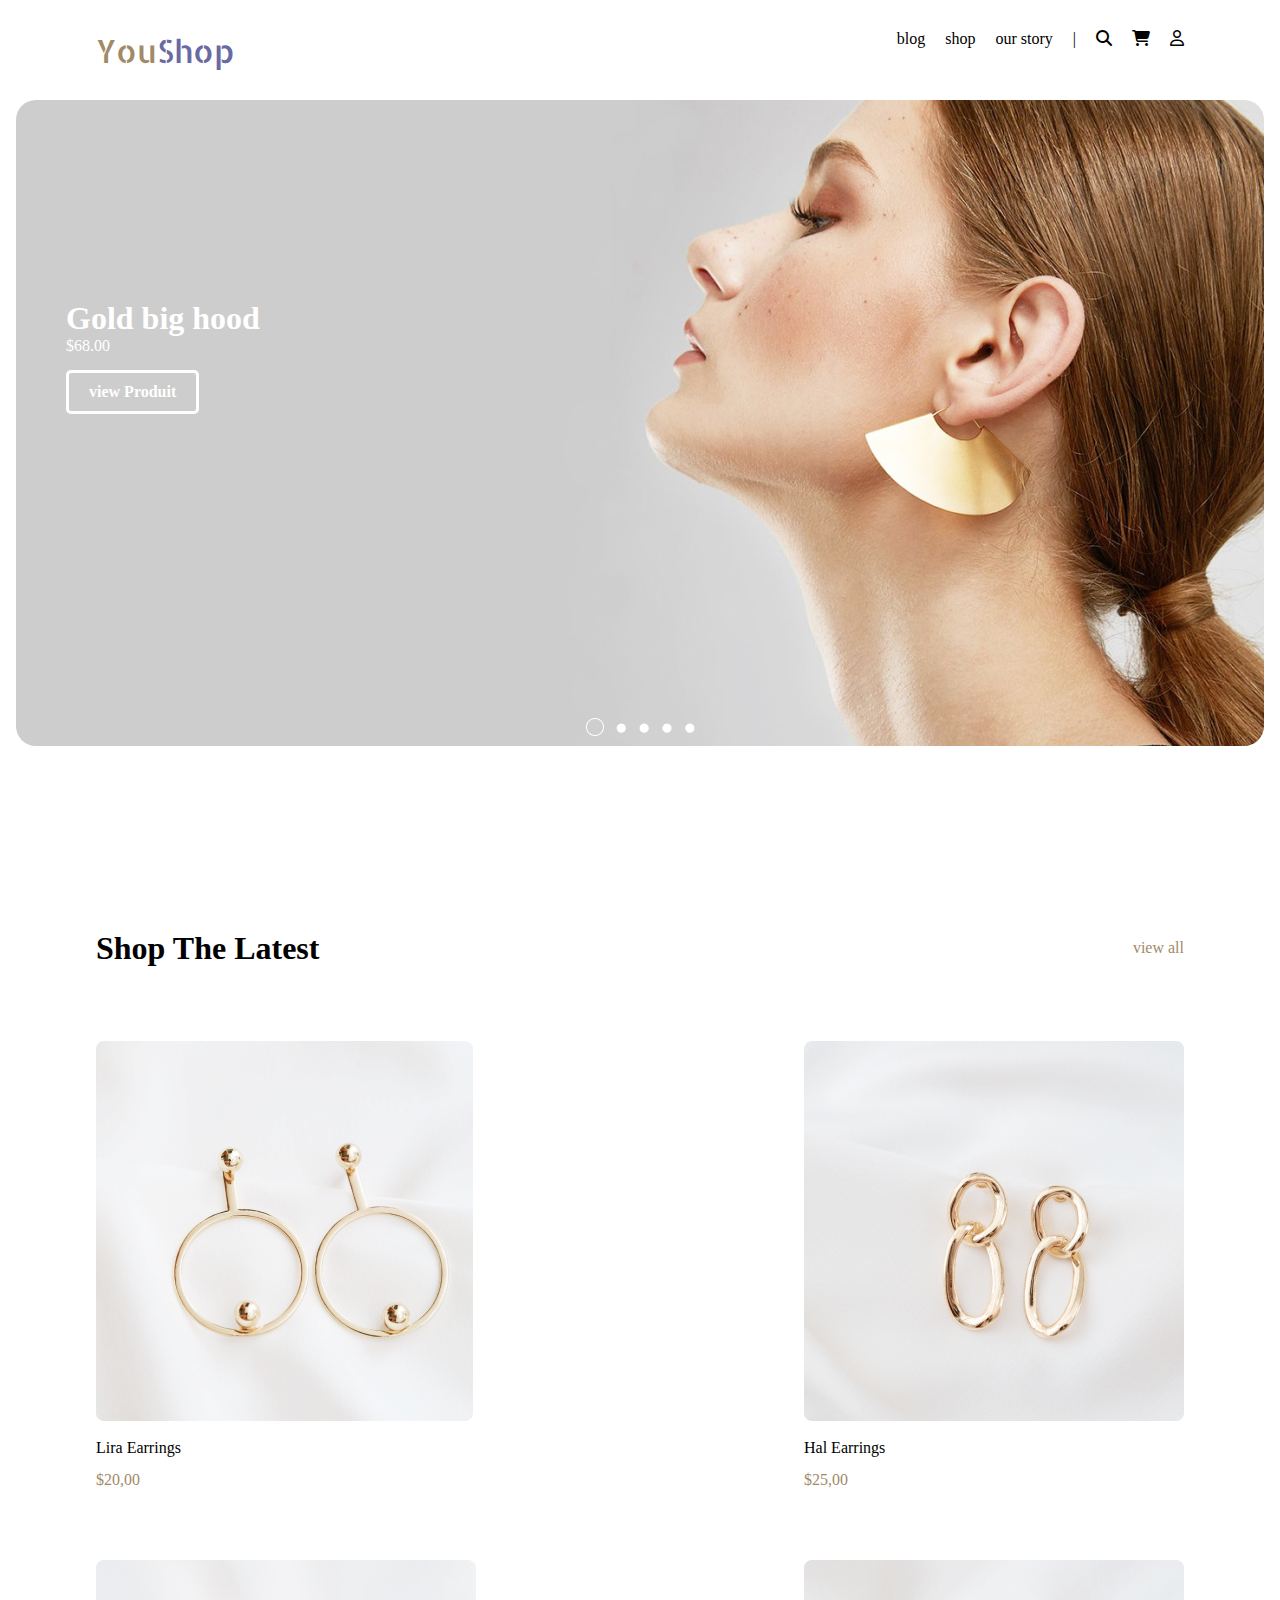
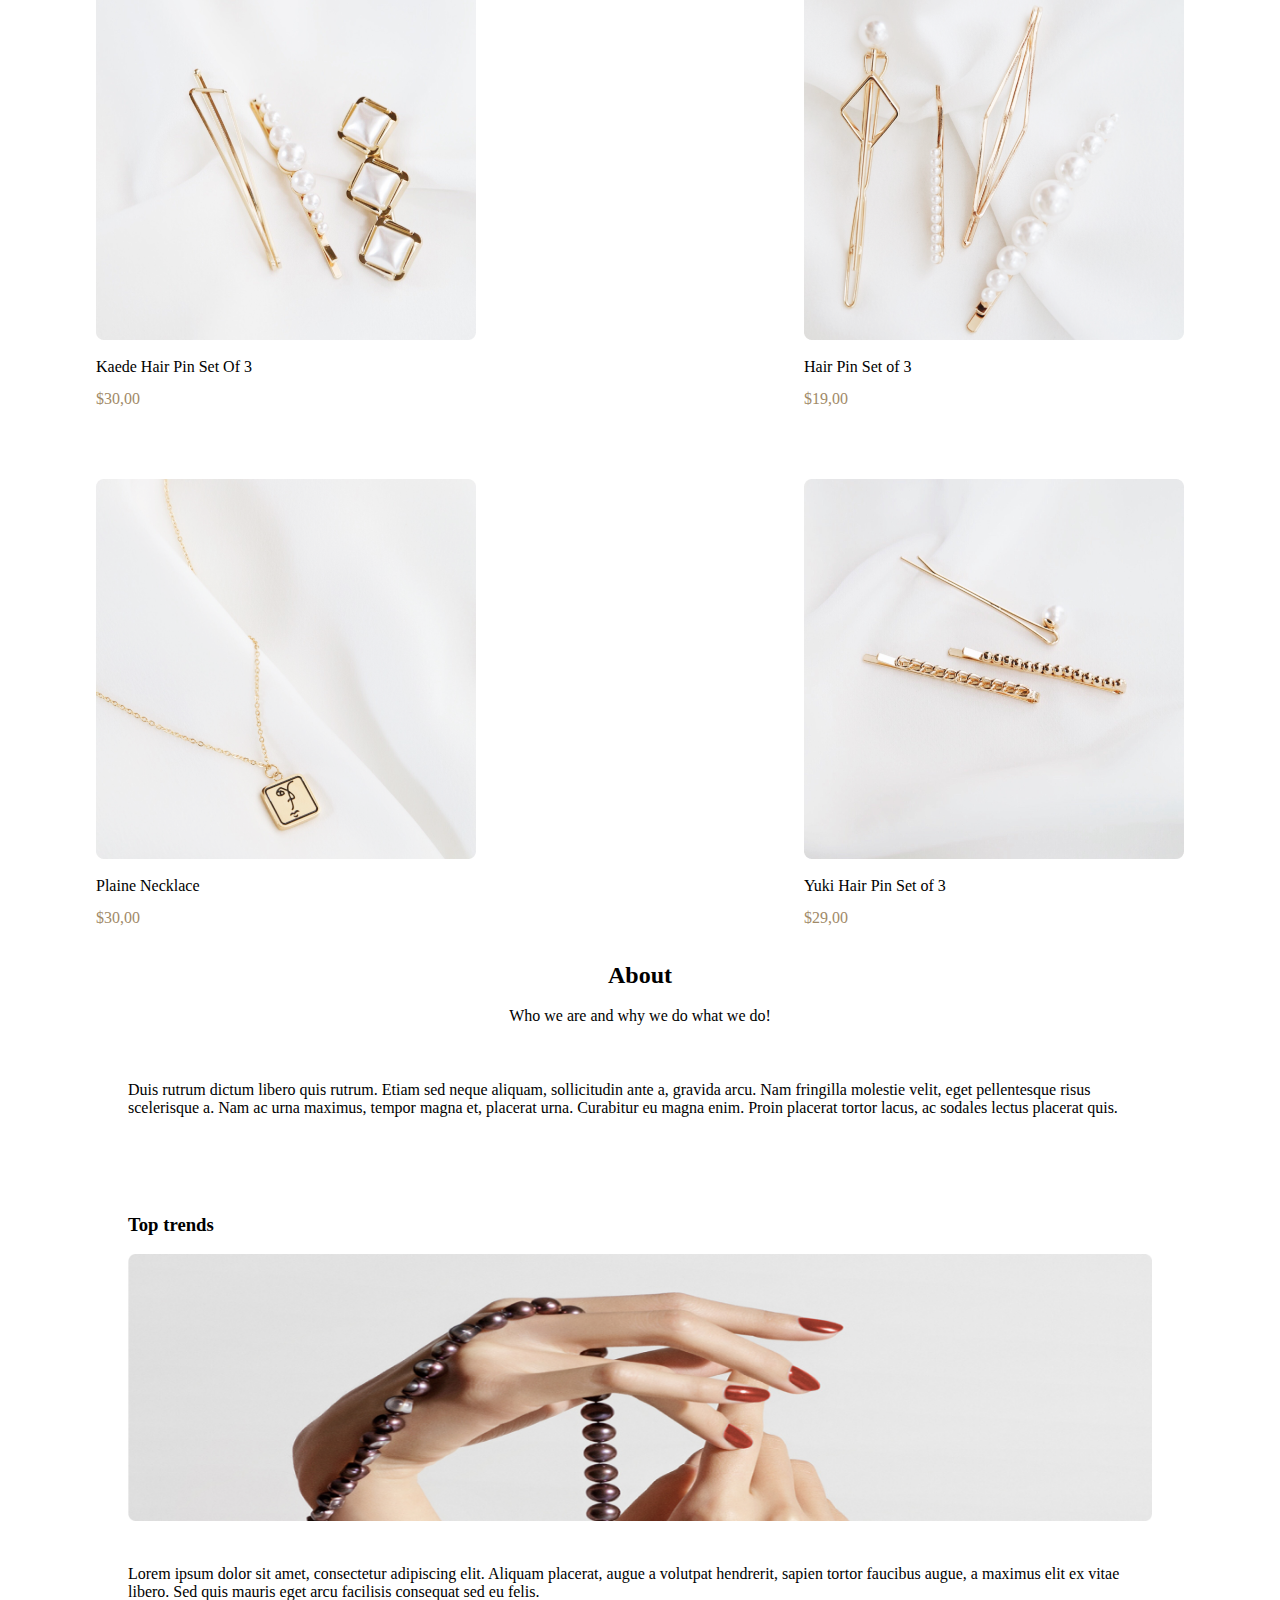
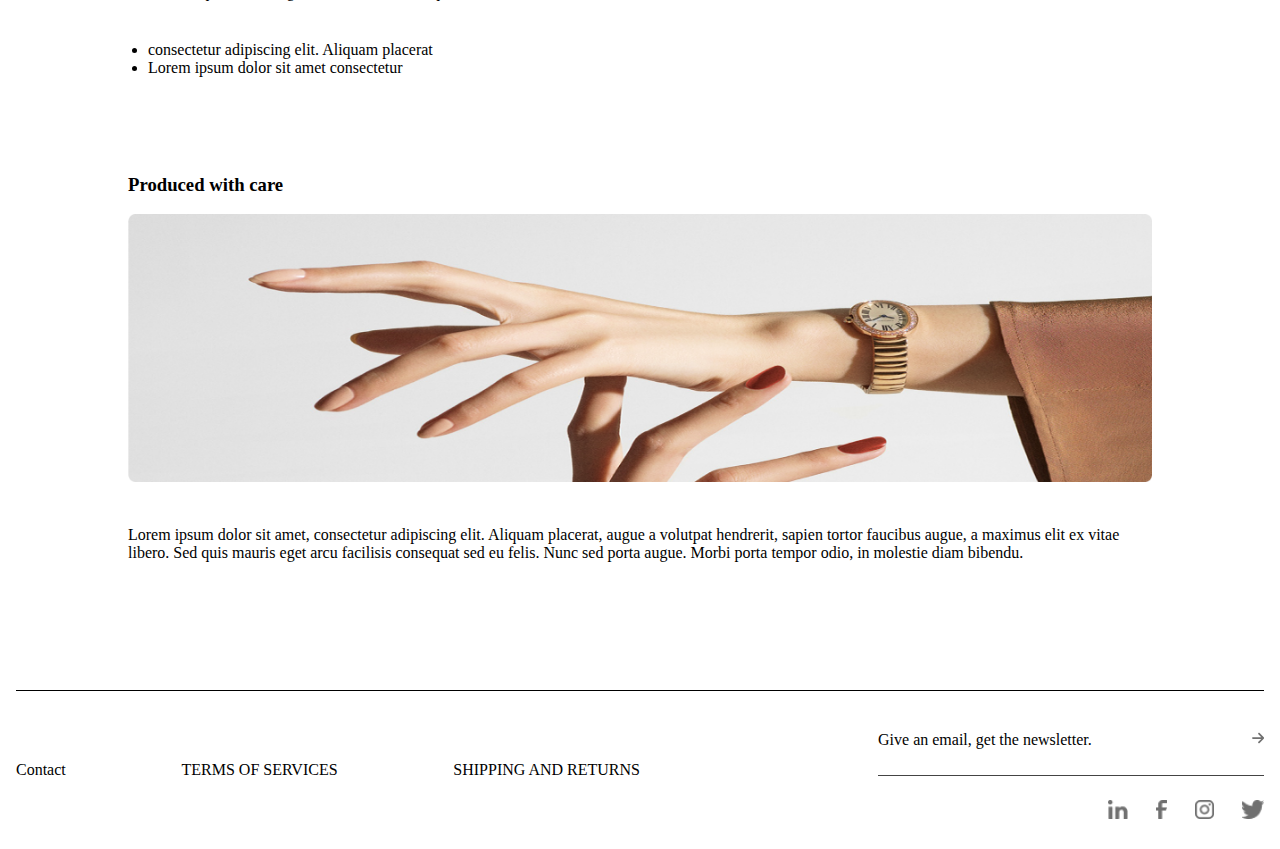
==== index.html @ e316caad "page checkout" ====
<!DOCTYPE html>
<html lang="fr">

<head>
   <meta charset="UTF-8">
   <meta name="viewport" content="width=device-width, initial-scale=1.0">
   <title>Youshope.site</title>
   <link rel="preconnect" href="https://fonts.googleapis.com">
   <link rel="preconnect" href="https://fonts.gstatic.com" crossorigin>
   <link href="https://fonts.googleapis.com/css2?family=Allerta+Stencil&display=swap" rel="stylesheet">
   <link rel="stylesheet" href="https://cdnjs.cloudflare.com/ajax/libs/font-awesome/6.4.2/css/all.min.css">

   <link rel="stylesheet" href="style.css">
</head>

<body>
   <header>
      <div class="nav">
         <div class="logo">
            <span class="title-logo">You<span style="color: #686AA1;">Shop</span></span>
         </div>
         <div class="links">
            <a href="#">blog</a>
            <a href="#">shop</a>
            <a href="#">our story</a>
            <p>|</p>
            <a href="#"><i class="fa-solid fa-magnifying-glass" style="color: #000000;"></i></a>
            <a href="#"><i class="fa-solid fa-cart-shopping" style="color: #000000;"></i></a>
            <a href="#"><i class="fa-regular fa-user" style="color: #000000;"></i></a>
         </div>
      </div>
   </header>


   <main>


      <article class="hero">
         <div class="content-hero">
            <p>
               <span class="hero-title"> Gold big hood</span>
               <br>
               <span class="hero-price">$68.00</span>
               <br>
               <a href="#" class="btn-hero">view Produit</a>
            </p>
            <div class="Ellipse">
               <img src="images/Slider.png" alt="slider">




            </div>
         </div>
      </article>

      <section>
         <div class="content-hero2">
            <h1>Shop The Latest</h1>
            <span>view all</span>
         </div>
         <div class="articles">
            <div class="produit">
               <img src="images/1.png" alt="Lira-Earrings">
               <p class="nom">Lira Earrings</p>
               <span class="prix">$20,00</span>
            </div>
            <a href="detail.html"><div class="produit">
               <img src="images/2.png" alt="Hal-Earrings">
               <p class="nom">Hal Earrings</p>
               <span class="prix">$25,00</span>
            </div></a>
            <div class="produit">
               <img src="images/3.png" alt="Kaede-Hair-Pin-Set-Of-3 ">
               <p class="nom">Kaede Hair Pin Set Of 3</p>
               <span class="prix">$30,00</span>
            </div>
            <div class="produit">
               <img src="images/4.png" alt="Hair-Pin-Set-of-3">
               <p class="nom">Hair Pin Set of 3</p>
               <span class="prix">$19,00</span>
            </div>
            <div class="produit">
               <img src="images/5.png" alt="Plaine-Necklace">
               <p class="nom">Plaine Necklace</p>
               <span class="prix">$30,00</span>
            </div>
            <div class="produit">
               <img src="images/6.png" alt="Yuki-Hair-Pin-Set-of-3">
               <p class="nom">Yuki Hair Pin Set of 3</p>
               <span class="prix">$29,00</span>
            </div>
         </div>
      </section>
      <section class="about">
         <div class="partie1">
            <h2>About</h2>
            <br>
            <p>Who we are and why we do what we do!</p>
         </div>
         <div>
            <p class="descripton">Duis rutrum dictum libero quis rutrum. Etiam sed neque aliquam, sollicitudin ante a,
               gravida arcu. Nam fringilla molestie velit, eget pellentesque risus scelerisque a. Nam ac urna maximus,
               tempor magna et, placerat urna. Curabitur eu magna enim. Proin placerat tortor lacus, ac sodales lectus
               placerat quis. </p>
         </div>
         <div class="partie2">
            <h3>Top trends</h3>
            <br>
            <img src="images/Img 01 (1).png" alt="top-trends" width="100%">
            <p class="descripton1">Lorem ipsum dolor sit amet, consectetur adipiscing elit. Aliquam placerat, augue a
               volutpat hendrerit, sapien tortor faucibus augue, a maximus elit ex vitae libero. Sed quis mauris eget
               arcu facilisis consequat sed eu felis. </p>
            <div class="liste">
               <li> consectetur adipiscing elit. Aliquam placerat</li>
               <li> Lorem ipsum dolor sit amet consectetur </li>
            </div>
         </div>
         <div class="partie3">
            <h3>Produced with care</h3>
            <br>
            <img src="images/Img 02.png" alt="Produced-with-care" width="100%">
            <p class="descripton2">Lorem ipsum dolor sit amet, consectetur adipiscing elit. Aliquam placerat, augue a
               volutpat hendrerit, sapien tortor faucibus augue, a maximus elit ex vitae libero. Sed quis mauris eget
               arcu facilisis consequat sed eu felis. Nunc sed porta augue. Morbi porta tempor odio, in molestie diam
               bibendu.
            </p>

         </div>





      </section>
   </main>


   <footer class="footer-content">
      <div class="box-content">
         <div class="user-contact">
            <p><a href="#" class="contact">Contact</a></p>
            <p><a href="#" class="contact">TERMS OF SERVICES</a></p>
            <p><a href="#" class="contact">SHIPPING AND RETURNS</a></p>
         </div>
         <ul>
            <li><a href="#" class="contact">Give an email, get the
                  newsletter.</a>&emsp;&emsp;&emsp;&emsp;&emsp;&emsp;&emsp;&emsp;&emsp;&emsp;<svg
                  xmlns="http://www.w3.org/2000/svg" height="0.875em"
                  viewBox="0 0 448 512"><!--! Font Awesome Free 6.4.2 by @fontawesome - https://fontawesome.com/ License - https://fontawesome.com/license (Commercial License) Copyright 2023 Fonticons, Inc. -->
                  <style>
                     svg {
                        fill: #707070
                     }
                  </style>
                  <path
                     d="M438.6 278.6c12.5-12.5 12.5-32.8 0-45.3l-160-160c-12.5-12.5-32.8-12.5-45.3 0s-12.5 32.8 0 45.3L338.8 224 32 224c-17.7 0-32 14.3-32 32s14.3 32 32 32l306.7 0L233.4 393.4c-12.5 12.5-12.5 32.8 0 45.3s32.8 12.5 45.3 0l160-160z" />
               </svg></li>

         </ul>
      </div>
      <div class="icones">
         <img src="images/Icon color.png" alt="linkdin">
         <img src="images/Icon color (1).png" alt="facebook">
         <img src="images/Icon color (2).png" alt="instagram">
         <img src="images/Icon color (3).png" alt="twitre">

      </div>








   </footer>



</body>

</html>
---- style.css ----
*{
    padding: 0;
    margin: 0;
    box-sizing: border-box;
    scroll-behavior: smooth;
}

   
header{
    display: flex;
    width: 100%;
    justify-content: center;
    height: 100px;
    align-items: center;
    
    
}
.nav{
    width: 85%;
    display: flex;
    justify-content: space-between;
}
.links{
    display: flex;
    gap: 20px;
}
.title-logo{
    font-size: 2rem;
    color: #A18A68;
    font-family: 'Allerta Stencil', sans-serif;

}
a{
    text-decoration: none;
    color: black;
}


.hero{
width: 100%;
height: 80vh;
display: flex;
justify-content: center;

}
.content-hero p{
    margin-top: 200px;
    margin-left: 50px;
}
.content-hero{
    width: 1248px;
    height: 646px;
    border-radius: 20px;
    background-image: url('images/back-ground.png');
    background-size: cover;
    background-repeat: no-repeat;
    position: relative;
}
.hero-title{
    font-size: 2rem;
    font-weight: bold;
    color: #fff;
}
.hero-price{
    color: #fff;

}
.btn-hero{
    color: white;
    font-weight: bold;
    position: absolute;
    margin-top: 15px;
    border: 3px solid #fff;
    padding: 10px 20px 10px 20px;
    border-radius: 5px;
}
.hero .Ellipse{
display: flex;
justify-content: center;
position: absolute;
bottom: 10px;
width: 100%;
}
.content-hero2{
display: flex;
height: 20vh;
justify-content: space-between;
width: 85%;
margin: 3% auto;
align-items: center;

}
span{
    color: #A18A68;
}


.articles{
 width: 85%;
display: flex;
flex-wrap: wrap;
justify-content: space-between;
margin: -100px auto;


}
.produit{
margin-top: 4em;
line-height: 2em;
}



.about{
    width: 80%;
    height: 1200px;
    display: flex;
    margin: 10% auto;
    flex-direction: column;
    justify-content: space-between;
    

    
}
.partie1{
    width: 100%;
    display: flex;
    text-align: center;
    flex-direction: column;
    justify-content: space-between;
    

}
.partie2{
margin-top: 40px;
}

.descripton1{
    margin-top: 40px;
}
.liste{
    margin-left: 20px;
    margin-top: 40px;
    display: flex;
    flex-direction: column;
    justify-content: space-between;
    
}
.partie3{
    margin-top: 40px;
}
.descripton2{
    margin-top: 40px;
}
.footer-content{
    margin: 0% auto;
    width: 1248px;
    height: 159px;
    display: flex;
    justify-content: space-between;
    align-items: center;
    flex-direction: column;
    
    border-top: 1px solid #000;
    position: relative;
}
.box-content{
    width: 100%;
    height: 100%;
    display: flex;
    justify-content: space-between;
}
.user-contact{
    width: 50%;
    height: 100%;
    display: flex;
    justify-content: space-between;
    align-items: center;
}

.footer-content ul{
    margin-top: 40px;
    list-style: none;
    display: flex;   
    flex-direction: column;
    justify-content: space-between;
    align-items: center;
    border-bottom: 1px solid #444;
    height: 5vh;
    margin-bottom: 20px;

}
.icones{
    width:156px ;
    height: 19px;
    display: flex;
    align-self: self-end;
    justify-content: space-between;
    position: absolute;
    bottom: 30px;
    right: 0;
}
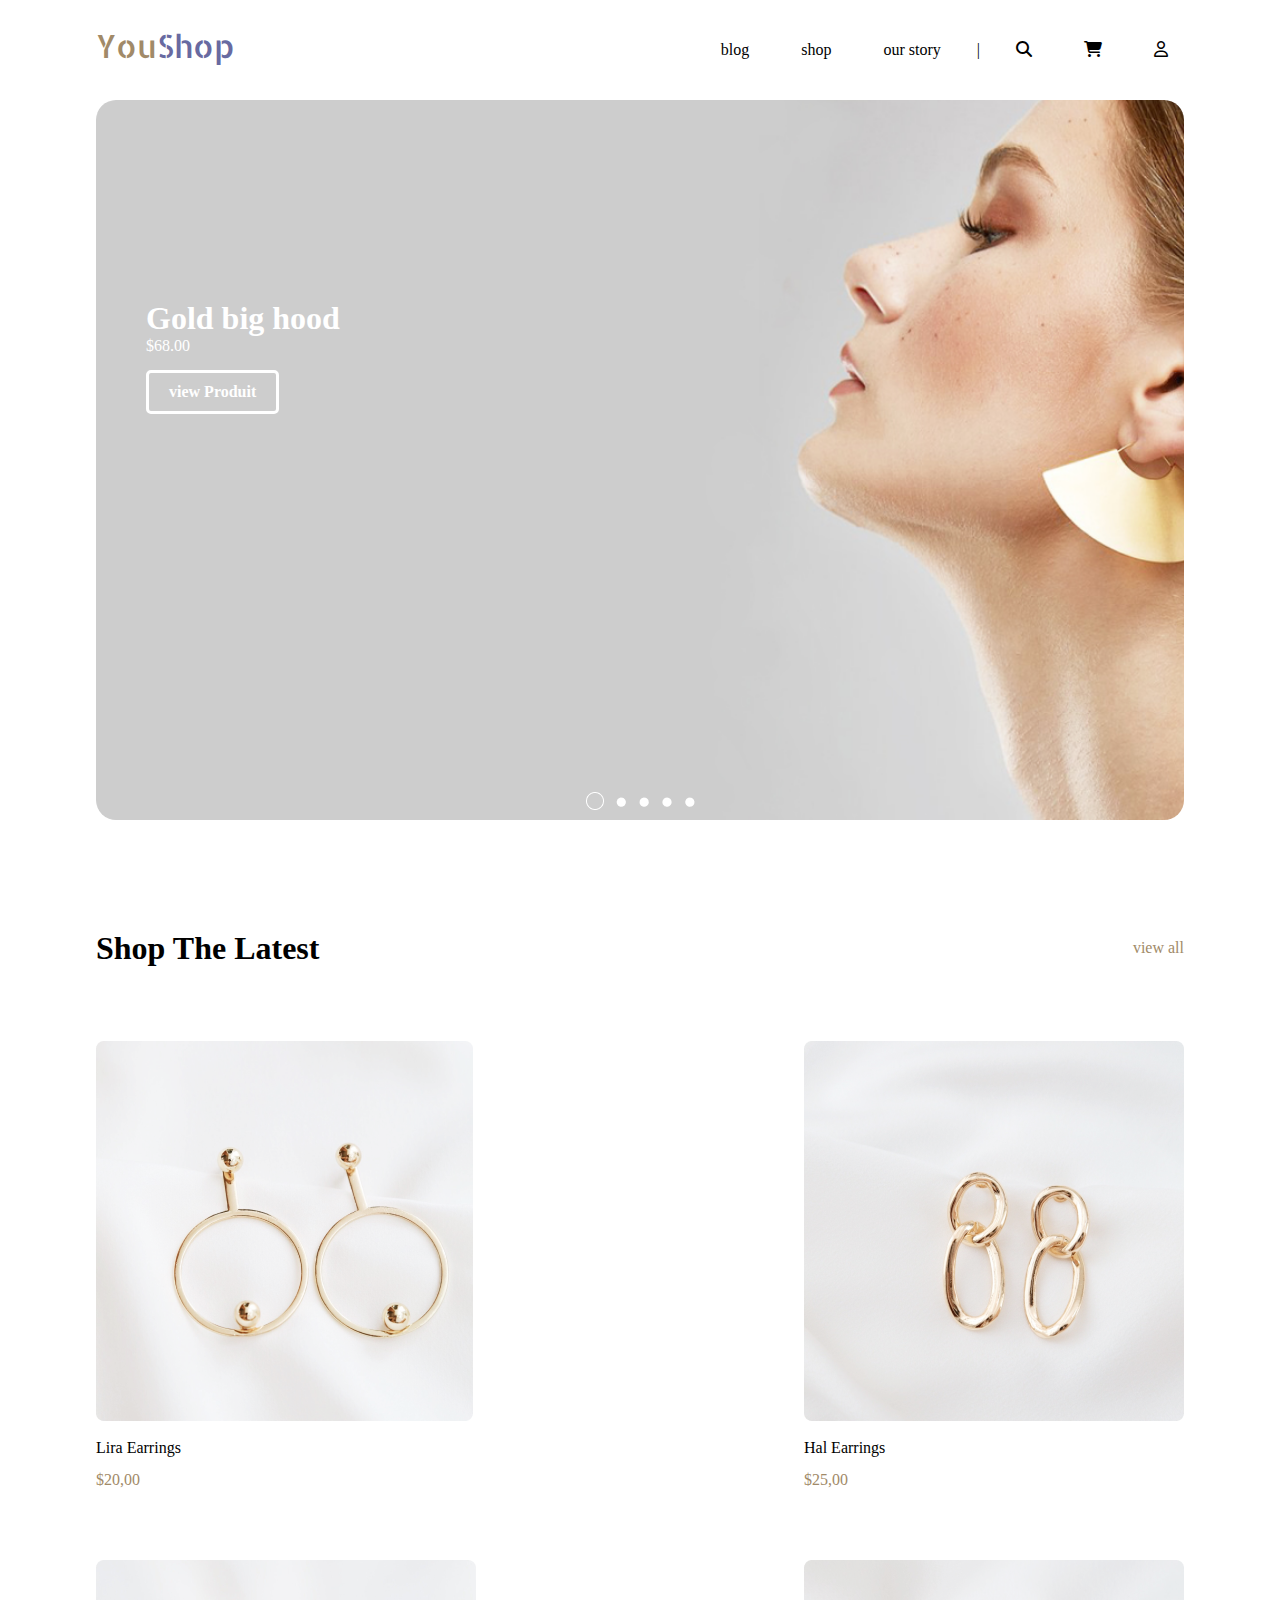
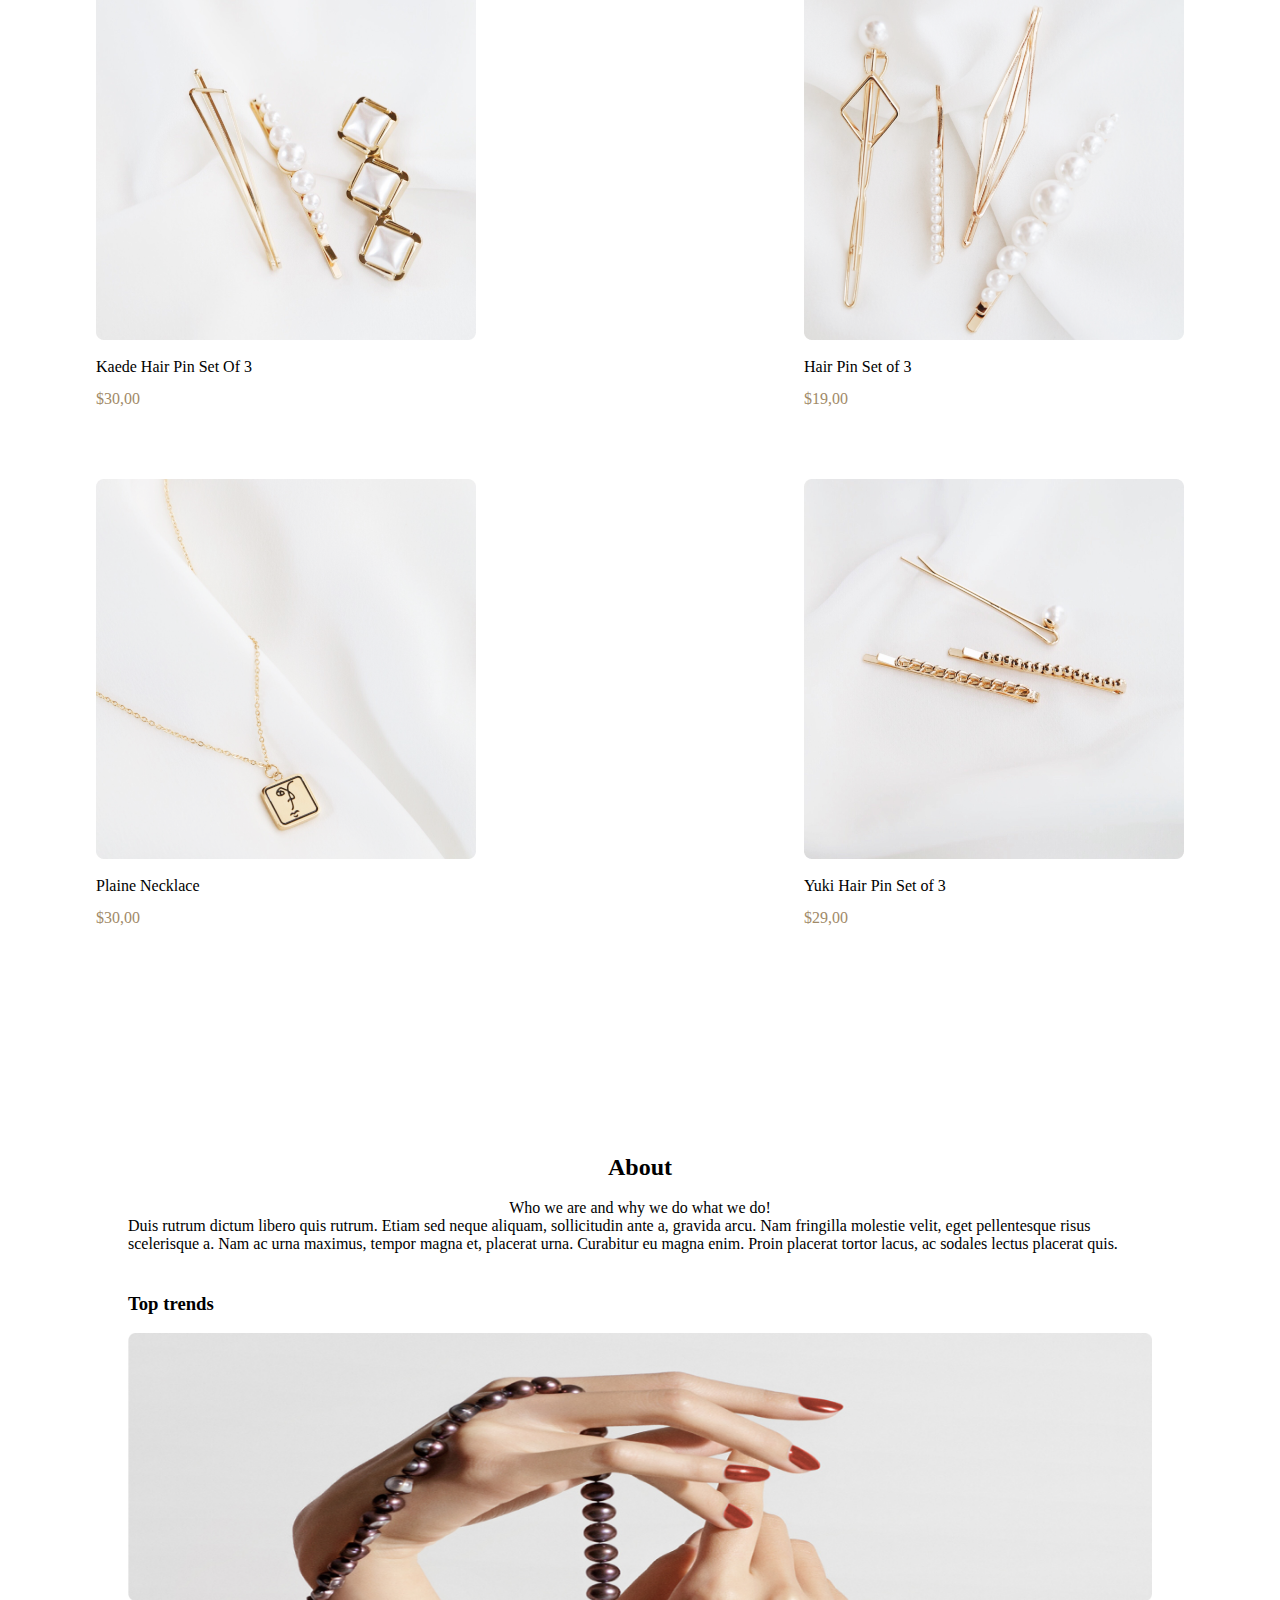
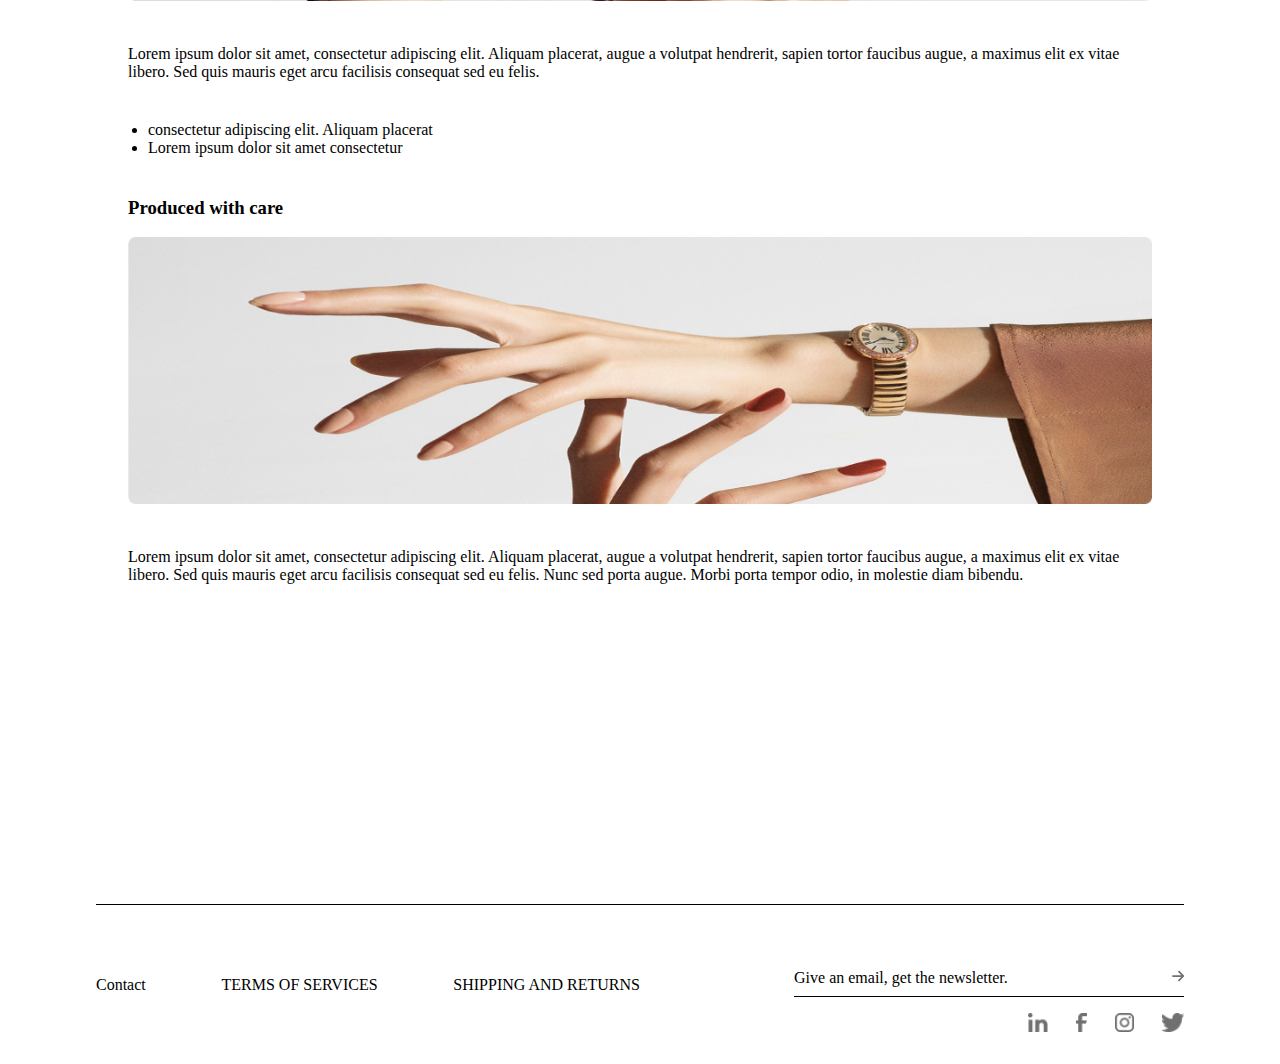
==== commit 2b1fb01f: "integration responsive home page" ====
--- a/index.html
+++ b/index.html
@@ -19,23 +19,28 @@
          <div class="logo">
             <span class="title-logo">You<span style="color: #686AA1;">Shop</span></span>
          </div>
+         <a href="#" class="menu-btn">
+            <span class="bar"></span>
+            <span class="bar"></span>
+             <span class="bar"></span>
+         </a>
          <div class="links">
             <a href="#">blog</a>
             <a href="#">shop</a>
             <a href="#">our story</a>
             <p>|</p>
             <a href="#"><i class="fa-solid fa-magnifying-glass" style="color: #000000;"></i></a>
-            <a href="#"><i class="fa-solid fa-cart-shopping" style="color: #000000;"></i></a>
+            <a href="page panier.html"><i class="fa-solid fa-cart-shopping" style="color: #000000;"></i></a>
             <a href="#"><i class="fa-regular fa-user" style="color: #000000;"></i></a>
          </div>
       </div>
    </header>
 
 
-   <main>
-
-
-      <article class="hero">
+   <main class="main">
+
+
+       <article class="hero">
          <div class="content-hero">
             <p>
                <span class="hero-title"> Gold big hood</span>
@@ -62,33 +67,45 @@
          <div class="articles">
             <div class="produit">
                <img src="images/1.png" alt="Lira-Earrings">
+               <div class="NomPrix">
                <p class="nom">Lira Earrings</p>
                <span class="prix">$20,00</span>
+               </div>
             </div>
             <a href="detail.html"><div class="produit">
                <img src="images/2.png" alt="Hal-Earrings">
+               <div class="NomPrix">
                <p class="nom">Hal Earrings</p>
                <span class="prix">$25,00</span>
+            </div>
             </div></a>
             <div class="produit">
                <img src="images/3.png" alt="Kaede-Hair-Pin-Set-Of-3 ">
+               <div class="NomPrix">
                <p class="nom">Kaede Hair Pin Set Of 3</p>
                <span class="prix">$30,00</span>
             </div>
+            </div>
             <div class="produit">
                <img src="images/4.png" alt="Hair-Pin-Set-of-3">
+               <div class="NomPrix">
                <p class="nom">Hair Pin Set of 3</p>
                <span class="prix">$19,00</span>
             </div>
+            </div>
             <div class="produit">
                <img src="images/5.png" alt="Plaine-Necklace">
+               <div class="NomPrix">
                <p class="nom">Plaine Necklace</p>
                <span class="prix">$30,00</span>
             </div>
+            </div>
             <div class="produit">
                <img src="images/6.png" alt="Yuki-Hair-Pin-Set-of-3">
+               <div class="NomPrix">
                <p class="nom">Yuki Hair Pin Set of 3</p>
                <span class="prix">$29,00</span>
+            </div>
             </div>
          </div>
       </section>
@@ -143,9 +160,11 @@
             <p><a href="#" class="contact">TERMS OF SERVICES</a></p>
             <p><a href="#" class="contact">SHIPPING AND RETURNS</a></p>
          </div>
-         <ul>
-            <li><a href="#" class="contact">Give an email, get the
-                  newsletter.</a>&emsp;&emsp;&emsp;&emsp;&emsp;&emsp;&emsp;&emsp;&emsp;&emsp;<svg
+         <div>
+            <div style="border-bottom: 1px solid black;margin-top: 4rem;padding-bottom: 9px;">
+               <a href="#" class="contact">Give an email, get the
+                  newsletter.</a>&emsp;&emsp;&emsp;&emsp;&emsp;&emsp;&emsp;&emsp;&emsp;&emsp;
+                  <svg class="svg-arrow"
                   xmlns="http://www.w3.org/2000/svg" height="0.875em"
                   viewBox="0 0 448 512"><!--! Font Awesome Free 6.4.2 by @fontawesome - https://fontawesome.com/ License - https://fontawesome.com/license (Commercial License) Copyright 2023 Fonticons, Inc. -->
                   <style>
@@ -155,17 +174,19 @@
                   </style>
                   <path
                      d="M438.6 278.6c12.5-12.5 12.5-32.8 0-45.3l-160-160c-12.5-12.5-32.8-12.5-45.3 0s-12.5 32.8 0 45.3L338.8 224 32 224c-17.7 0-32 14.3-32 32s14.3 32 32 32l306.7 0L233.4 393.4c-12.5 12.5-12.5 32.8 0 45.3s32.8 12.5 45.3 0l160-160z" />
-               </svg></li>
-
-         </ul>
+               </svg>
+            </div>
+            
+               <div class="icones">
+                  <img src="images/Icon color.png" alt="linkdin">
+                  <img src="images/Icon color (1).png" alt="facebook">
+                  <img src="images/Icon color (2).png" alt="instagram">
+                  <img src="images/Icon color (3).png" alt="twitre">
+               </div>
+
+         </div>
       </div>
-      <div class="icones">
-         <img src="images/Icon color.png" alt="linkdin">
-         <img src="images/Icon color (1).png" alt="facebook">
-         <img src="images/Icon color (2).png" alt="instagram">
-         <img src="images/Icon color (3).png" alt="twitre">
-
-      </div>
+      
 
 
 
--- a/style.css
+++ b/style.css
@@ -8,7 +8,8 @@
    
 header{
     display: flex;
-    width: 100%;
+    margin: 0% auto;
+    width: 85%;
     justify-content: center;
     height: 100px;
     align-items: center;
@@ -16,13 +17,50 @@
     
 }
 .nav{
-    width: 85%;
-    display: flex;
-    justify-content: space-between;
-}
+    width: 100%;
+    display: flex;
+    justify-content: space-between;
+    position: relative;
+}
+
 .links{
     display: flex;
     gap: 20px;
+    align-items: center;
+}
+.links a{
+    padding: 1rem;
+    display: block;
+}
+.links a:hover{
+    border-radius: 8px;
+background-color: #b5b1b1;
+}
+.menu-btn{
+    position: absolute;
+    top: .75rem;
+    right: 1rem;
+    display: none;
+    flex-direction: column;
+    align-items: center;
+    justify-content: space-between;
+    width: 30px;
+    height: 20px;
+}
+.menu-btn .bar{
+    height: 4px;
+    width: 100%;
+    background-color: #686AA1;
+    border-radius: 10px;
+}
+@media (max-width: 760px) {
+    .menu-btn {
+
+        display: flex;
+    }
+    .links{
+        display: none;
+    }
 }
 .title-logo{
     font-size: 2rem;
@@ -37,8 +75,9 @@
 
 
 .hero{
-width: 100%;
-height: 80vh;
+width: 85%;
+height: 100%;
+margin: 0% auto;
 display: flex;
 justify-content: center;
 
@@ -48,8 +87,8 @@
     margin-left: 50px;
 }
 .content-hero{
-    width: 1248px;
-    height: 646px;
+    width: 100%;
+    height: 80vh;
     border-radius: 20px;
     background-image: url('images/back-ground.png');
     background-size: cover;
@@ -81,6 +120,16 @@
 bottom: 10px;
 width: 100%;
 }
+@media (max-width: 480px) {
+    .hero{
+        display: none;
+    }
+}
+.main{
+    width: 100%;
+    height: 100%;
+    flex-direction: column;
+}
 .content-hero2{
 display: flex;
 height: 20vh;
@@ -108,14 +157,24 @@
 margin-top: 4em;
 line-height: 2em;
 }
+.NomPrix{
+    width: 100%;
+    height: 16%;
+}
+@media (max-width: 480px) {
+    .NomPrix{
+        display: flex;
+        justify-content: space-between;
+    }
+}
 
 
 
 .about{
     width: 80%;
-    height: 1200px;
-    display: flex;
-    margin: 10% auto;
+    height: 100%;
+    display: flex;
+    margin: 25% auto;
     flex-direction: column;
     justify-content: space-between;
     
@@ -154,13 +213,8 @@
 }
 .footer-content{
     margin: 0% auto;
-    width: 1248px;
-    height: 159px;
-    display: flex;
-    justify-content: space-between;
-    align-items: center;
-    flex-direction: column;
-    
+    width: 85%;
+    height: 10rem;
     border-top: 1px solid #000;
     position: relative;
 }
@@ -170,6 +224,22 @@
     display: flex;
     justify-content: space-between;
 }
+@media (max-width: 580px) {
+    .box-content{
+        display: block;
+    } 
+    .user-contact{
+        display: block !important;  
+        width: 100% !important;
+    }
+    .user-contact p{
+        padding-bottom: 2rem;
+        
+    }
+    .svg-arrow{
+        float: right;
+    }
+}
 .user-contact{
     width: 50%;
     height: 100%;
@@ -181,36 +251,32 @@
 .footer-content ul{
     margin-top: 40px;
     list-style: none;
-    display: flex;   
-    flex-direction: column;
-    justify-content: space-between;
-    align-items: center;
     border-bottom: 1px solid #444;
-    height: 5vh;
+    height: 3rem;
     margin-bottom: 20px;
 
 }
+
 .icones{
-    width:156px ;
+    width: 156px;
+    float: right;
     height: 19px;
+    margin-top: 1rem;
     display: flex;
     align-self: self-end;
     justify-content: space-between;
-    position: absolute;
-    bottom: 30px;
-    right: 0;
-}
-
-
-
-
-
-
-
-
-
-
-
-
-
-
+}
+
+
+
+
+
+
+
+
+
+
+
+
+
+
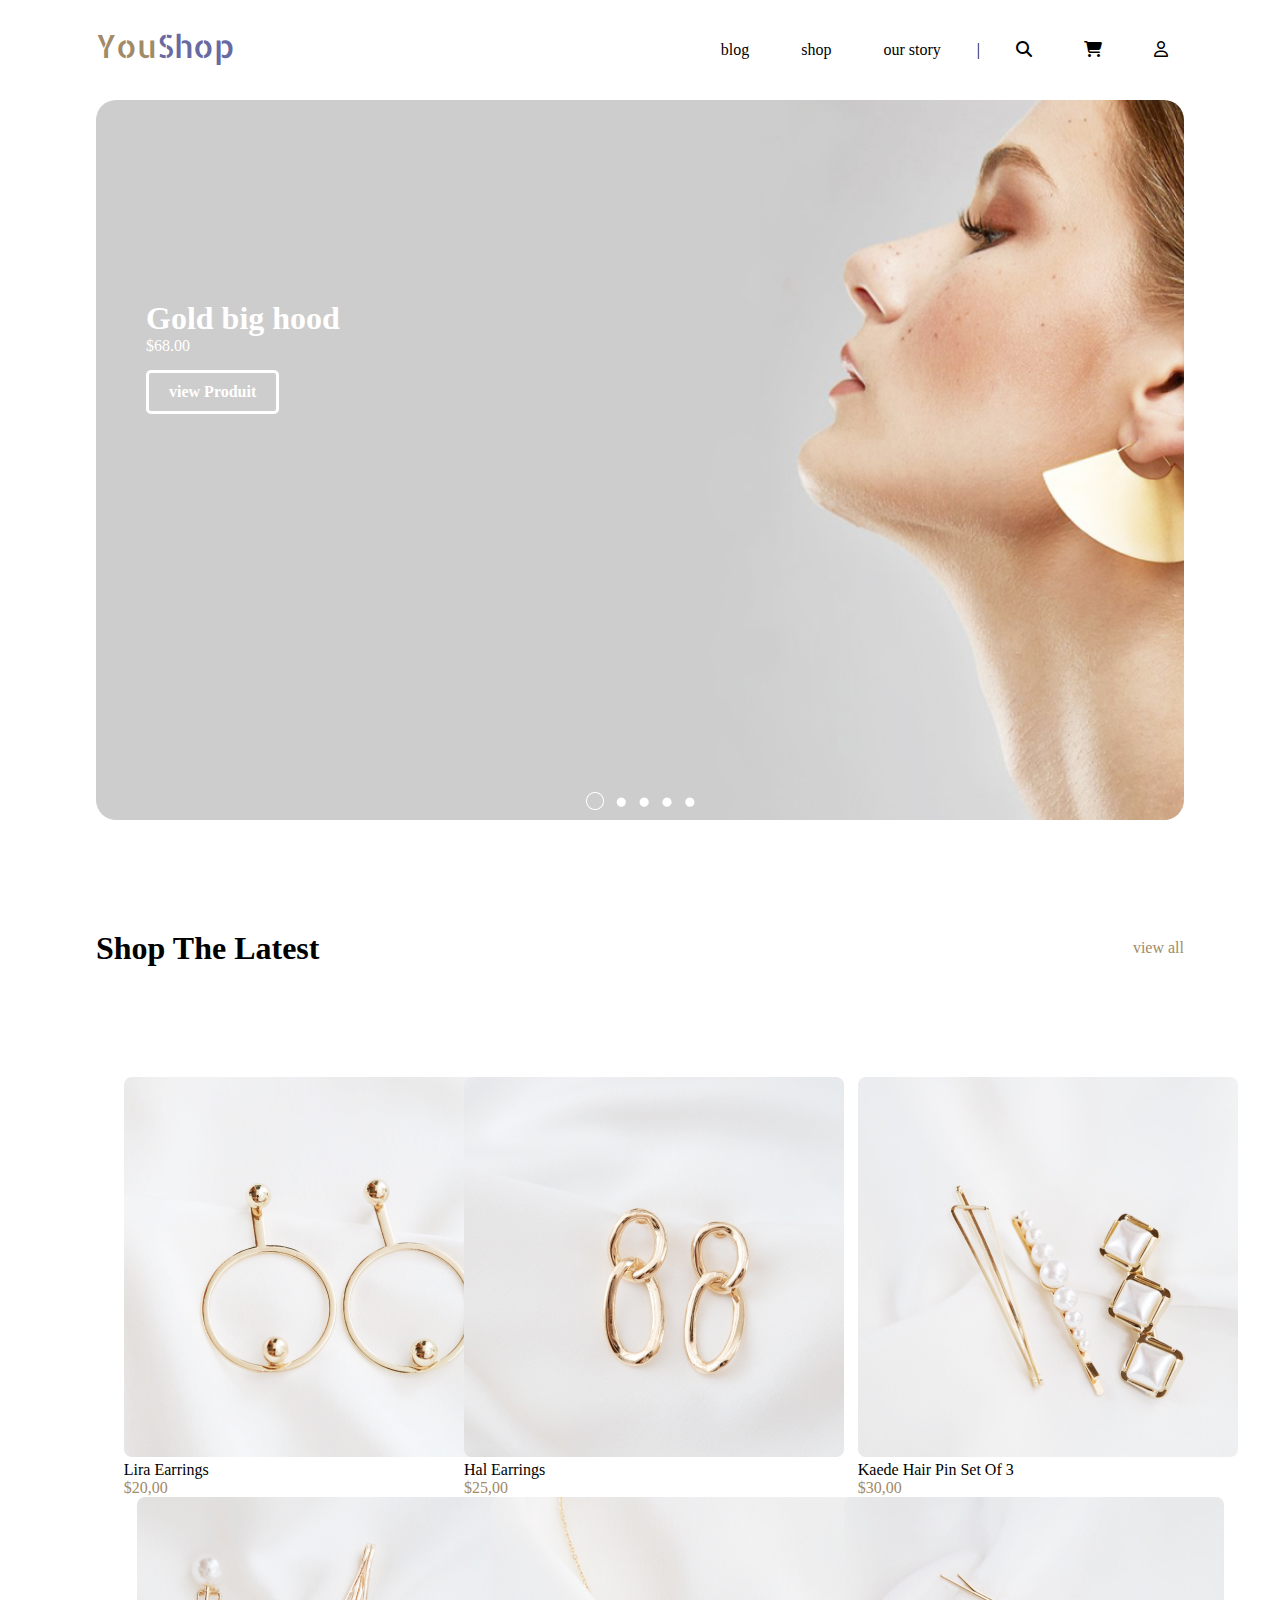
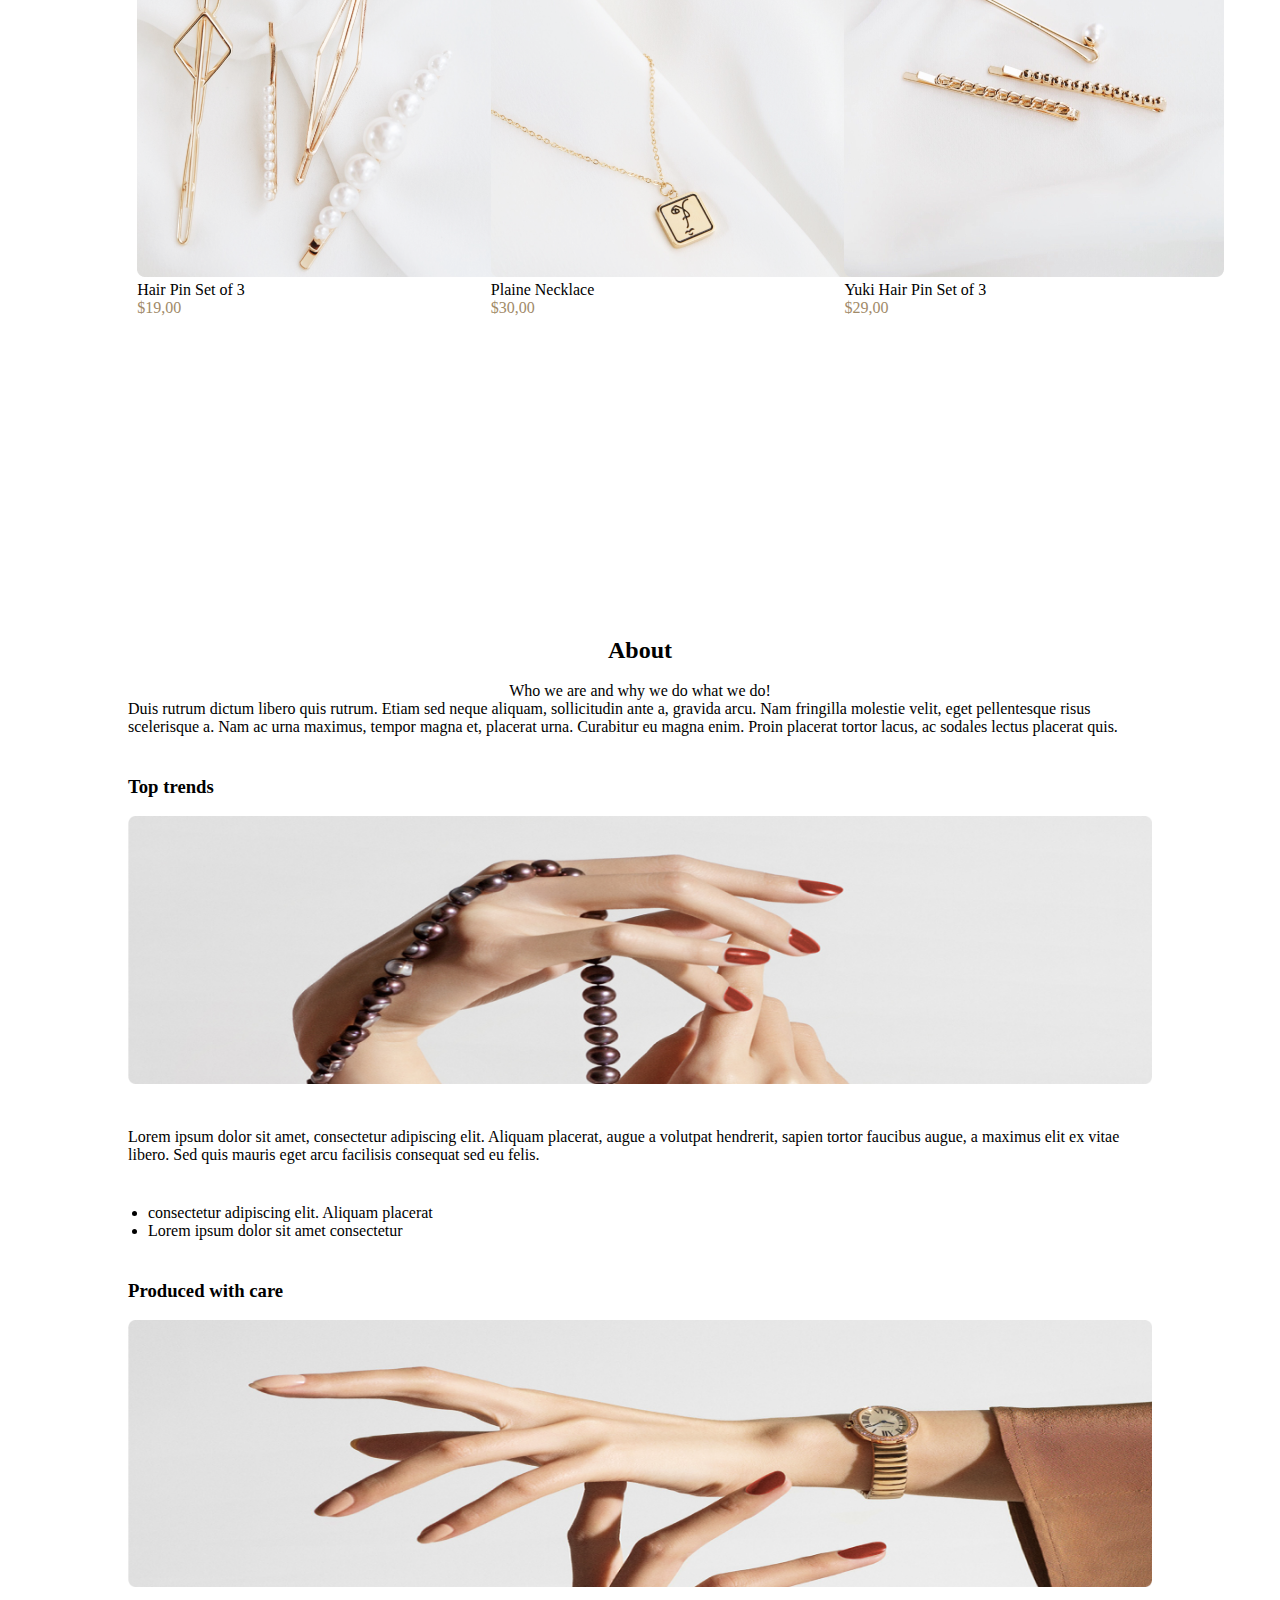
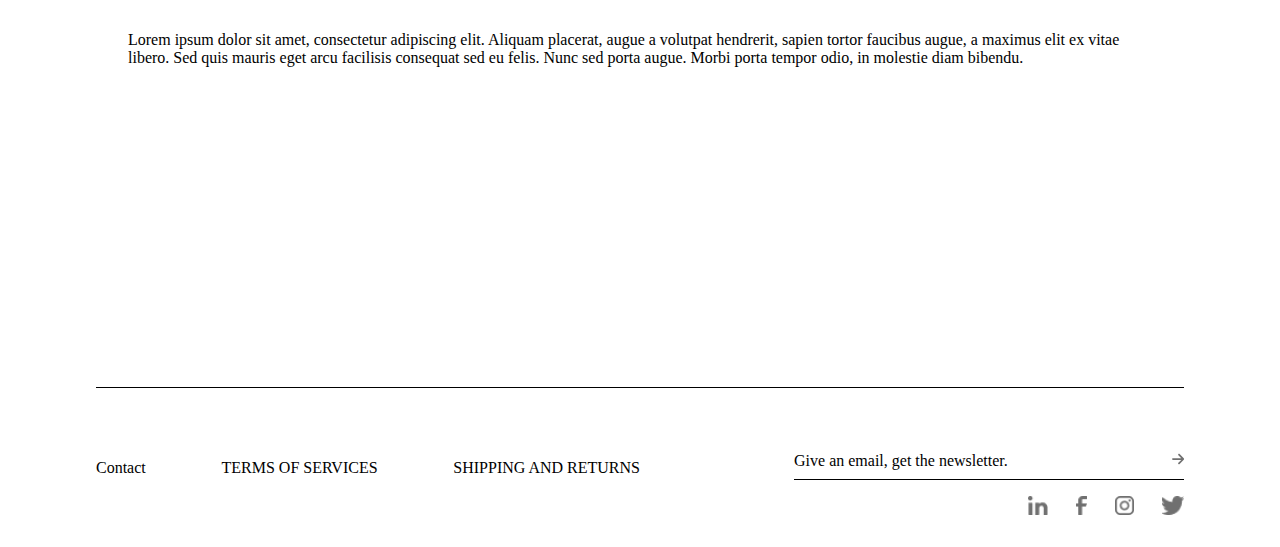
==== commit b039fddc: "nouvell comint rest" ====
--- a/index.html
+++ b/index.html
@@ -59,7 +59,7 @@
          </div>
       </article>
 
-      <section>
+      <section class="container">
          <div class="content-hero2">
             <h1>Shop The Latest</h1>
             <span>view all</span>
--- a/style.css
+++ b/style.css
@@ -125,11 +125,7 @@
         display: none;
     }
 }
-.main{
-    width: 100%;
-    height: 100%;
-    flex-direction: column;
-}
+
 .content-hero2{
 display: flex;
 height: 20vh;
@@ -143,19 +139,25 @@
     color: #A18A68;
 }
 
+/* .container{
+    width: 100%;
+    display: flex;
+    justify-content: center;
+    margin: 0% 150px 0 150px;
+     */
 
 .articles{
  width: 85%;
 display: flex;
 flex-wrap: wrap;
-justify-content: space-between;
-margin: -100px auto;
+justify-content: space-evenly;
+ margin: 0px 0px 0 110px; 
 
 
 }
 .produit{
-margin-top: 4em;
-line-height: 2em;
+
+width: 30%;
 }
 .NomPrix{
     width: 100%;
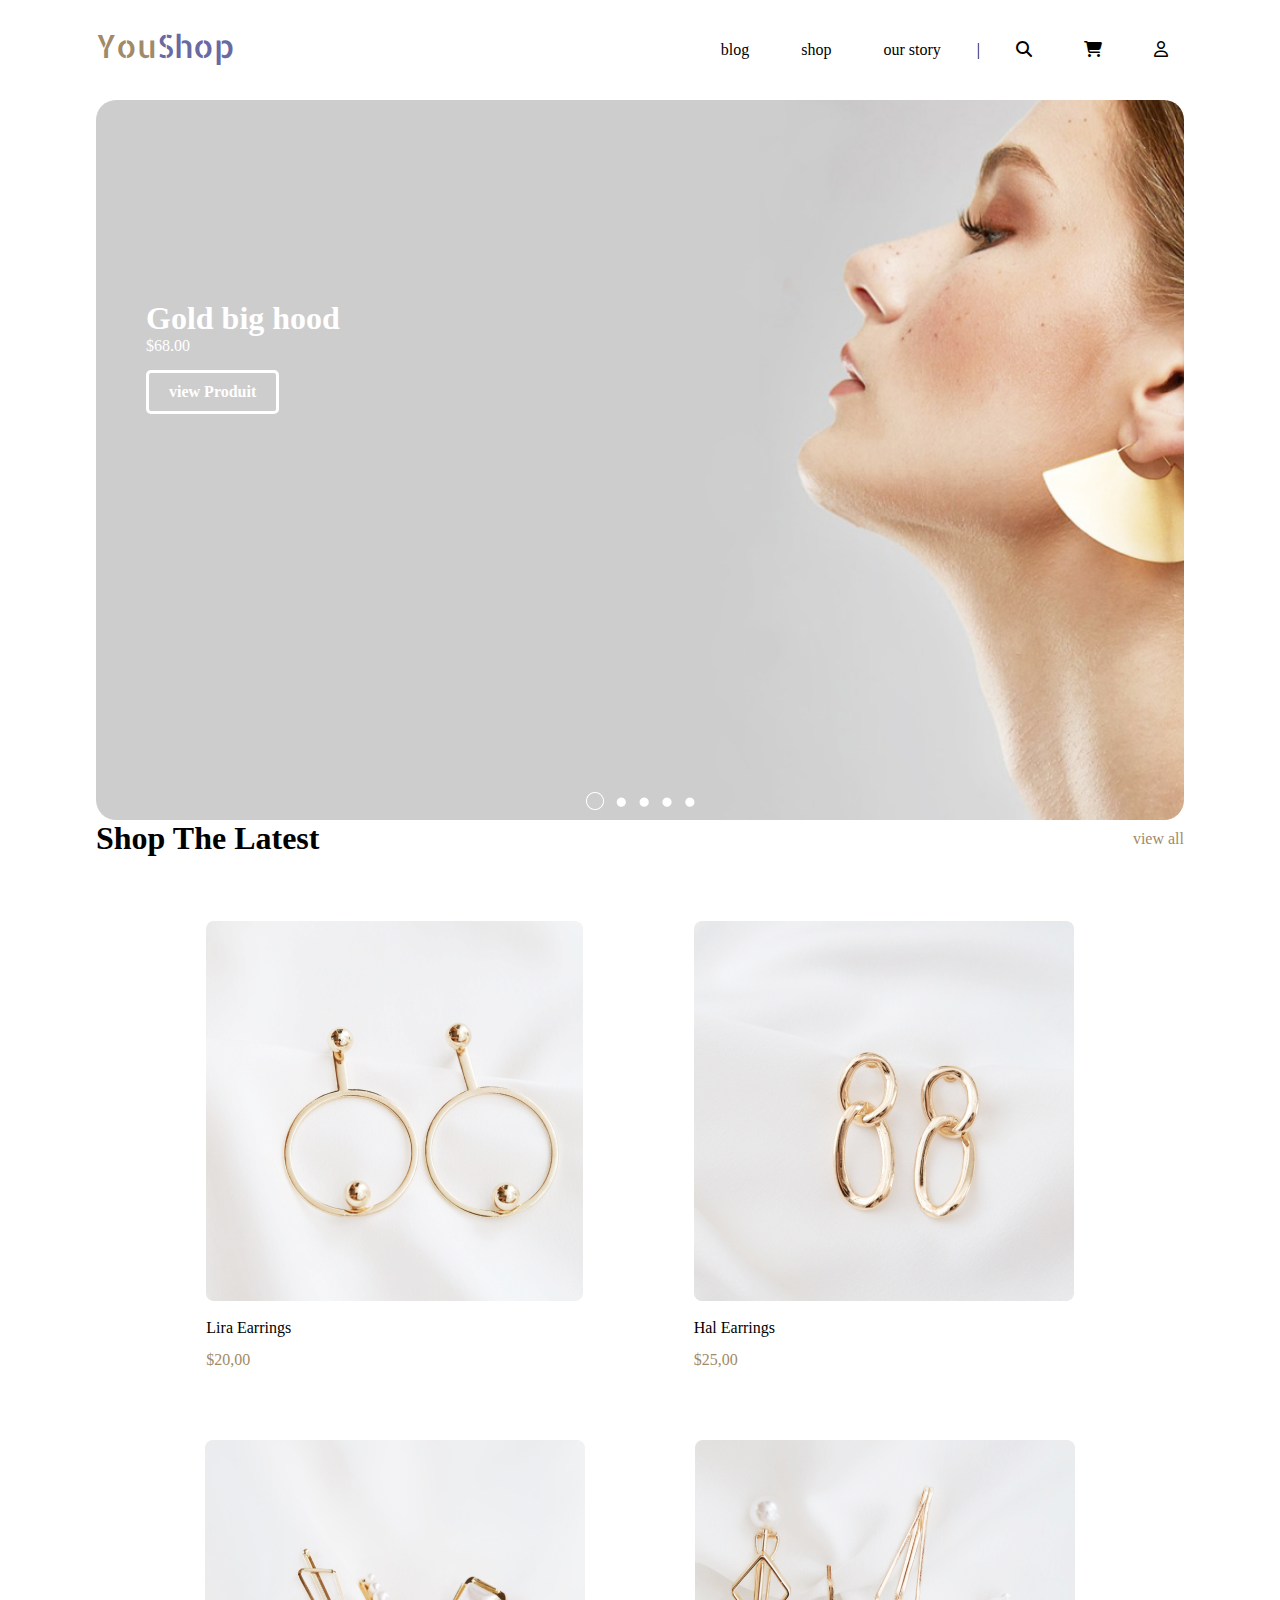
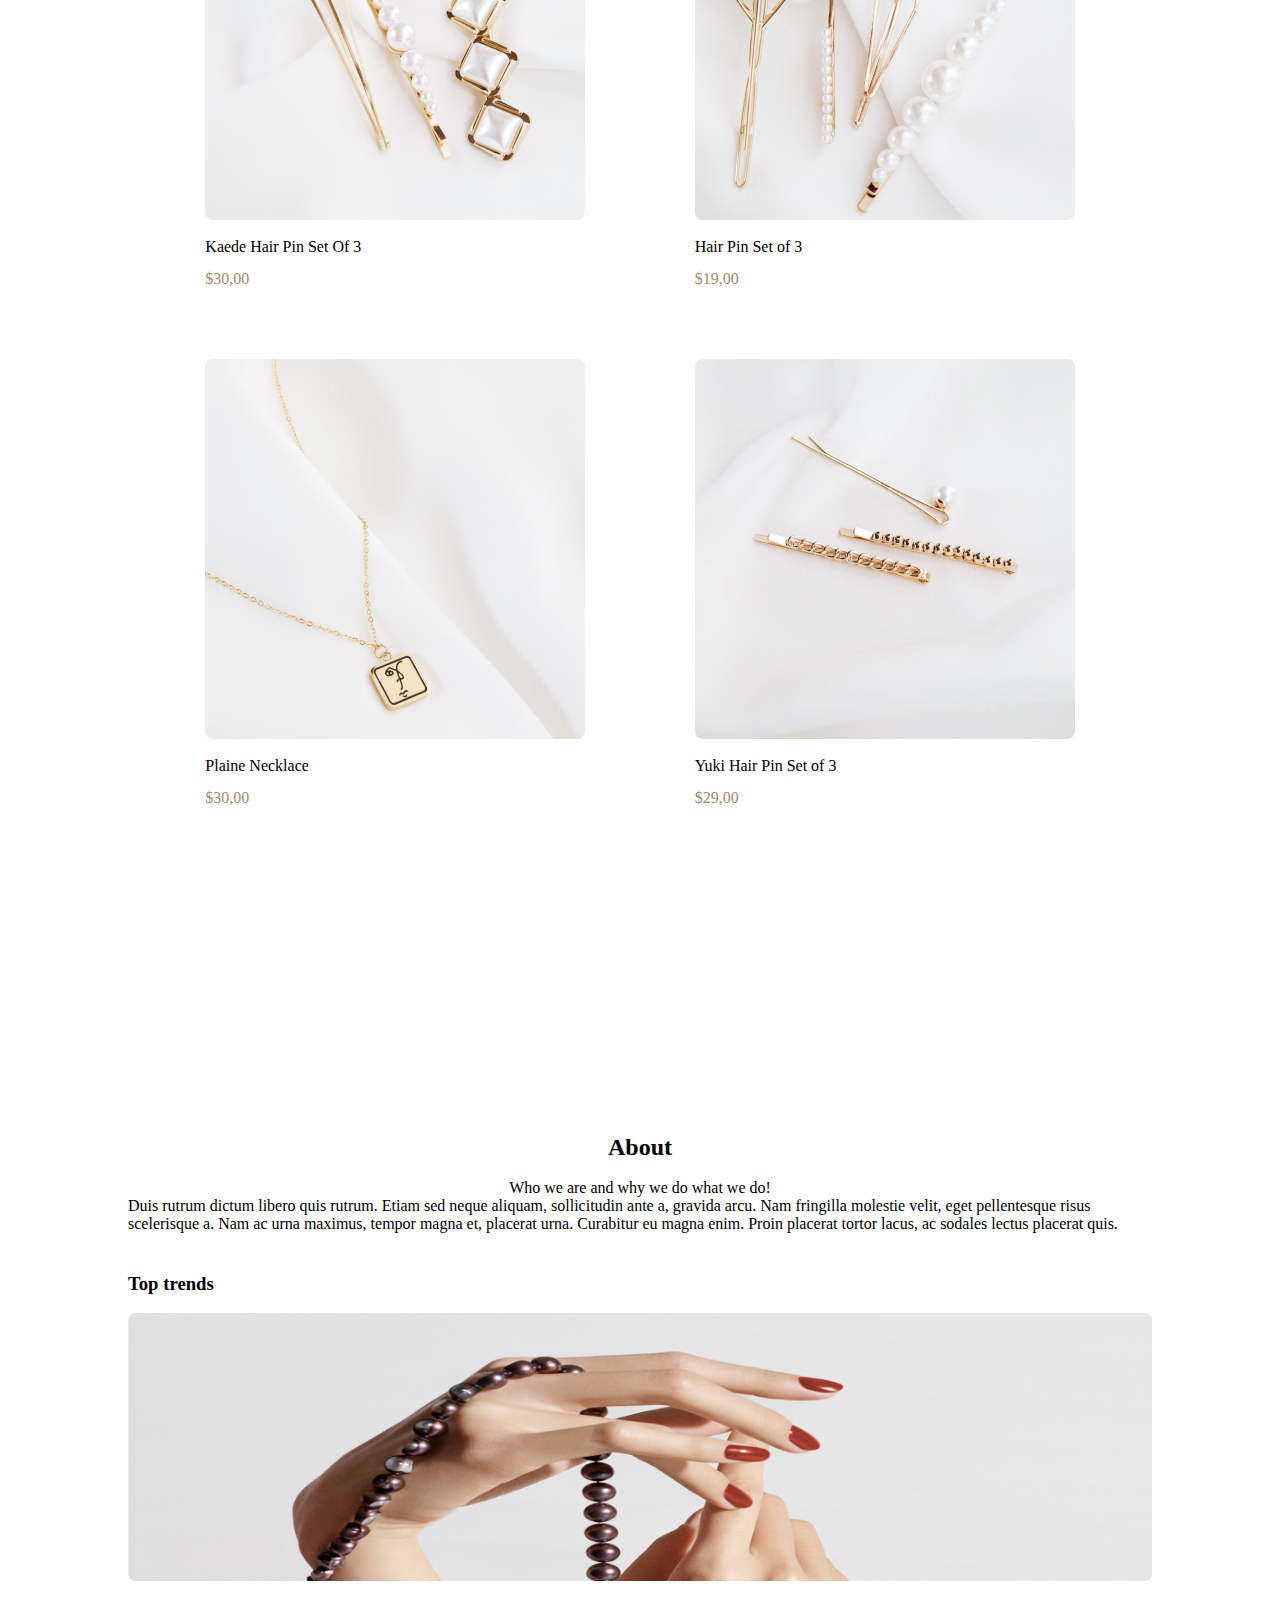
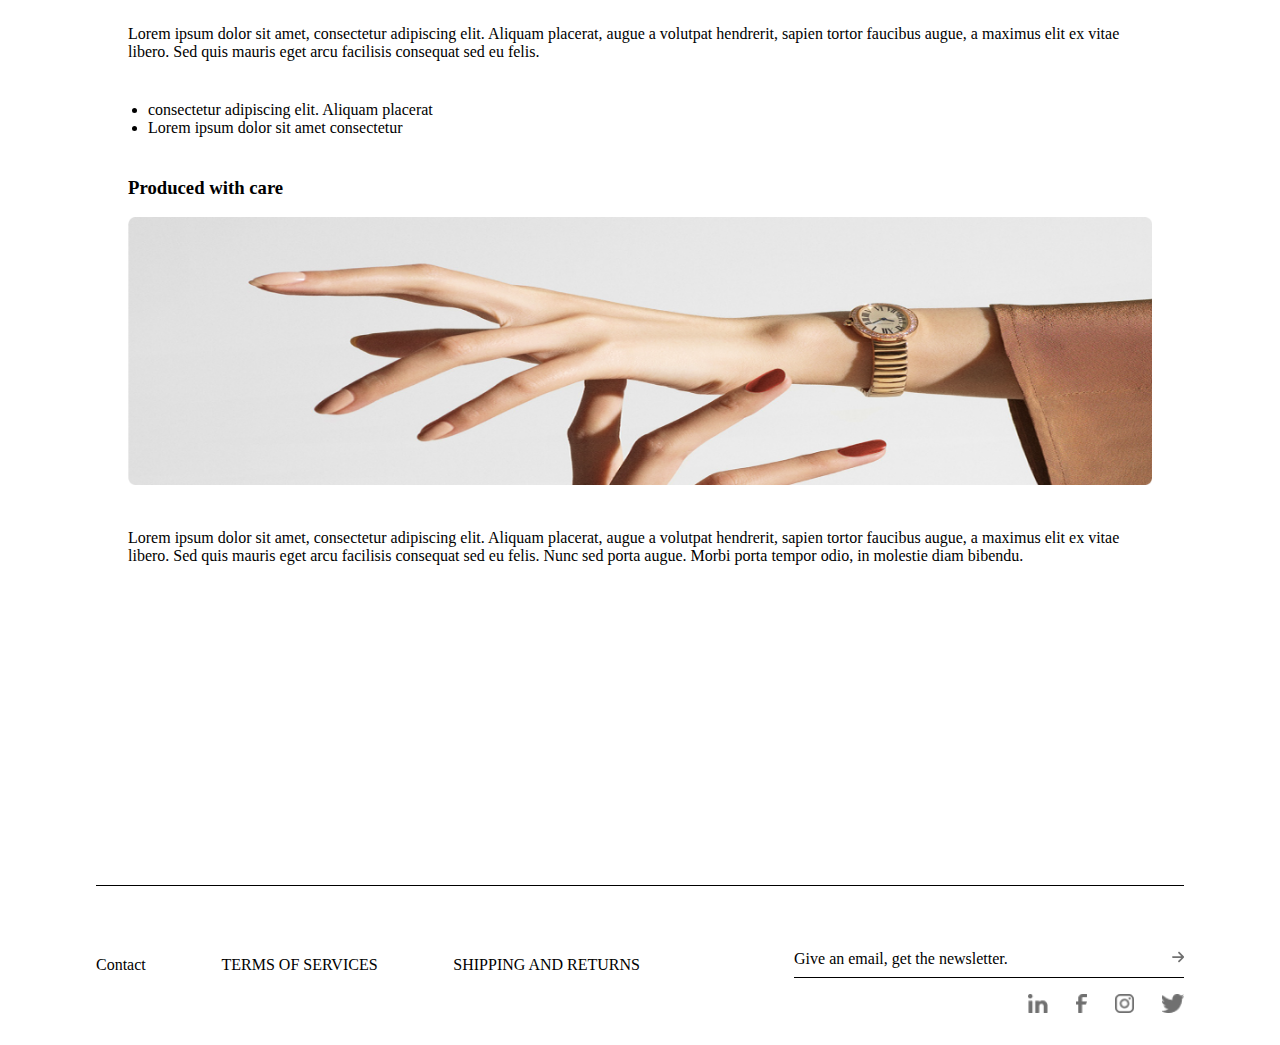
==== commit 16cf7a75: "mobile responsive" ====
--- a/index.html
+++ b/index.html
@@ -59,7 +59,7 @@
          </div>
       </article>
 
-      <section class="container">
+      <section>
          <div class="content-hero2">
             <h1>Shop The Latest</h1>
             <span>view all</span>
--- a/style.css
+++ b/style.css
@@ -125,13 +125,11 @@
         display: none;
     }
 }
-
 .content-hero2{
 display: flex;
-height: 20vh;
 justify-content: space-between;
 width: 85%;
-margin: 3% auto;
+margin: 0% auto;
 align-items: center;
 
 }
@@ -139,25 +137,19 @@
     color: #A18A68;
 }
 
-/* .container{
-    width: 100%;
-    display: flex;
-    justify-content: center;
-    margin: 0% 150px 0 150px;
-     */
 
 .articles{
  width: 85%;
 display: flex;
 flex-wrap: wrap;
 justify-content: space-evenly;
- margin: 0px 0px 0 110px; 
+ margin: 0% auto;
 
 
 }
 .produit{
-
-width: 30%;
+ margin-top: 4em;
+line-height: 2em; 
 }
 .NomPrix{
     width: 100%;
@@ -226,7 +218,7 @@
     display: flex;
     justify-content: space-between;
 }
-@media (max-width: 580px) {
+@media (max-width: 600px) {
     .box-content{
         display: block;
     } 
@@ -249,16 +241,6 @@
     justify-content: space-between;
     align-items: center;
 }
-
-.footer-content ul{
-    margin-top: 40px;
-    list-style: none;
-    border-bottom: 1px solid #444;
-    height: 3rem;
-    margin-bottom: 20px;
-
-}
-
 .icones{
     width: 156px;
     float: right;
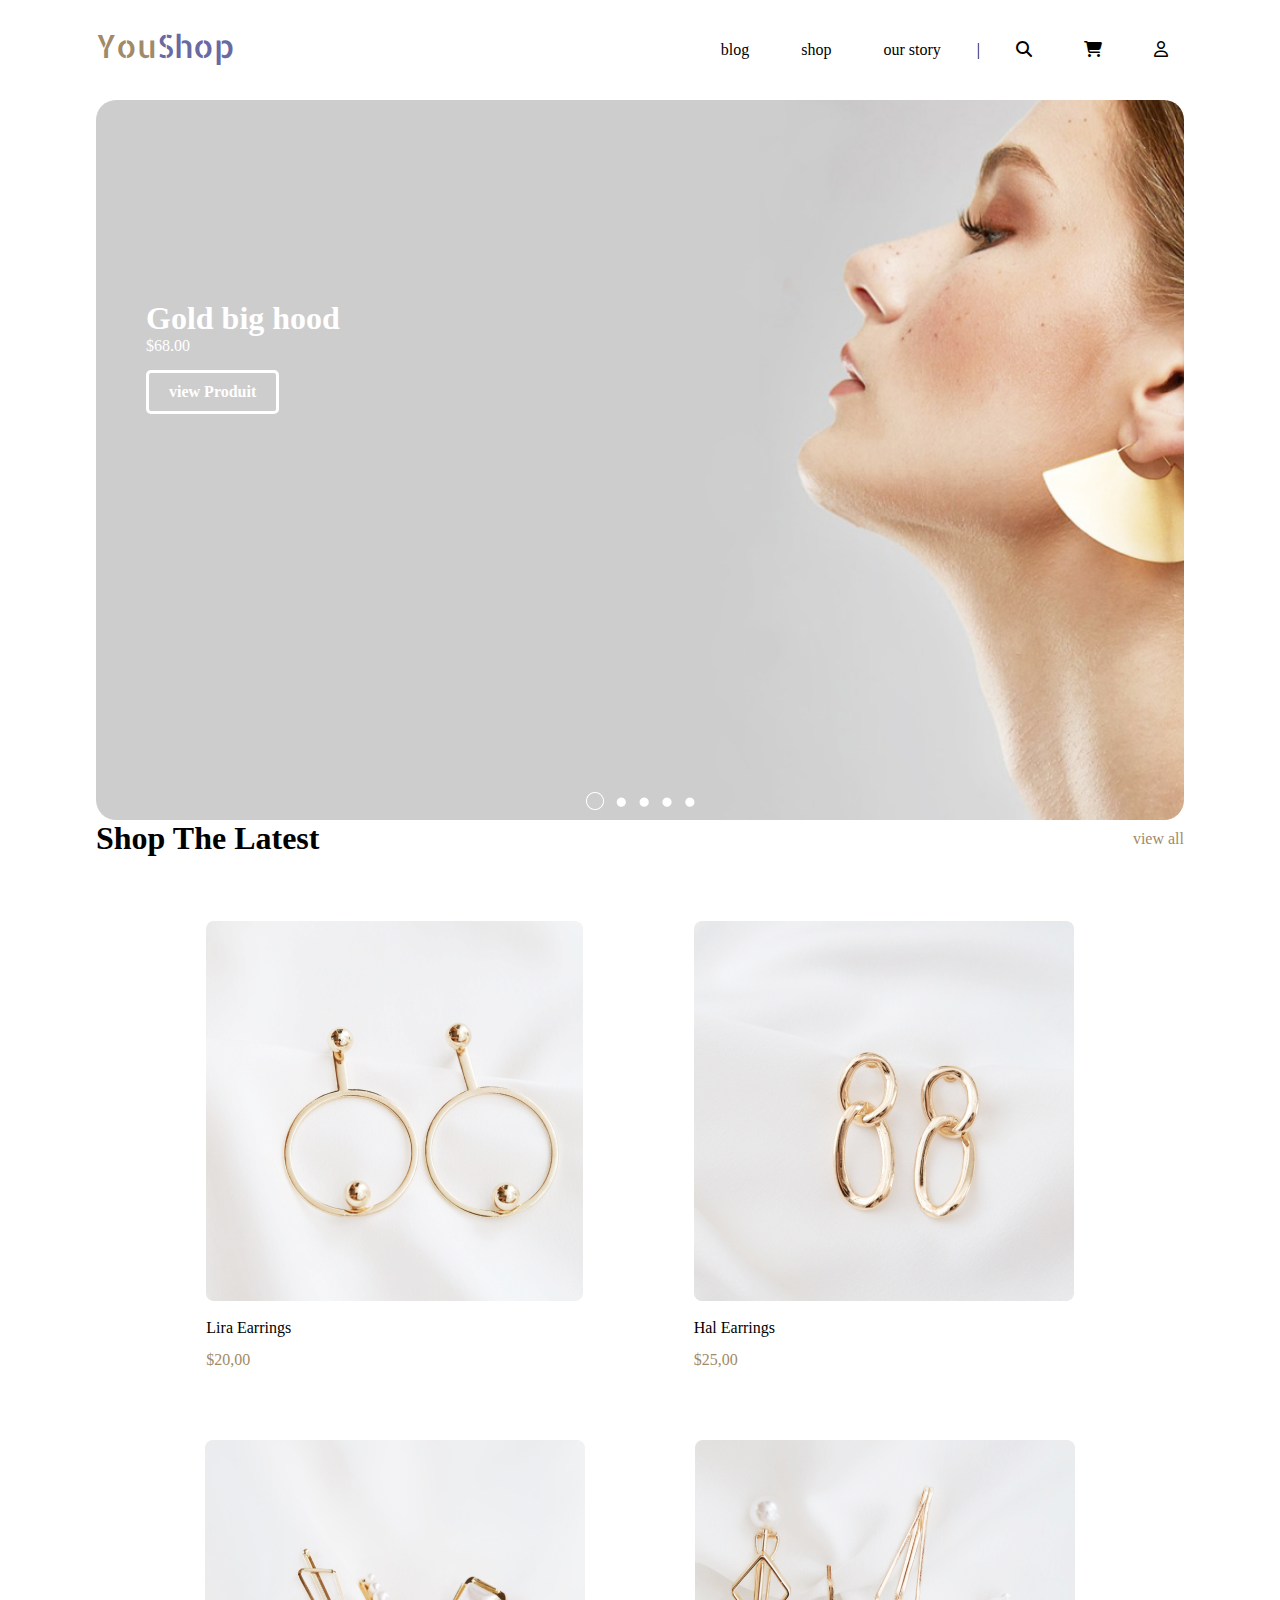
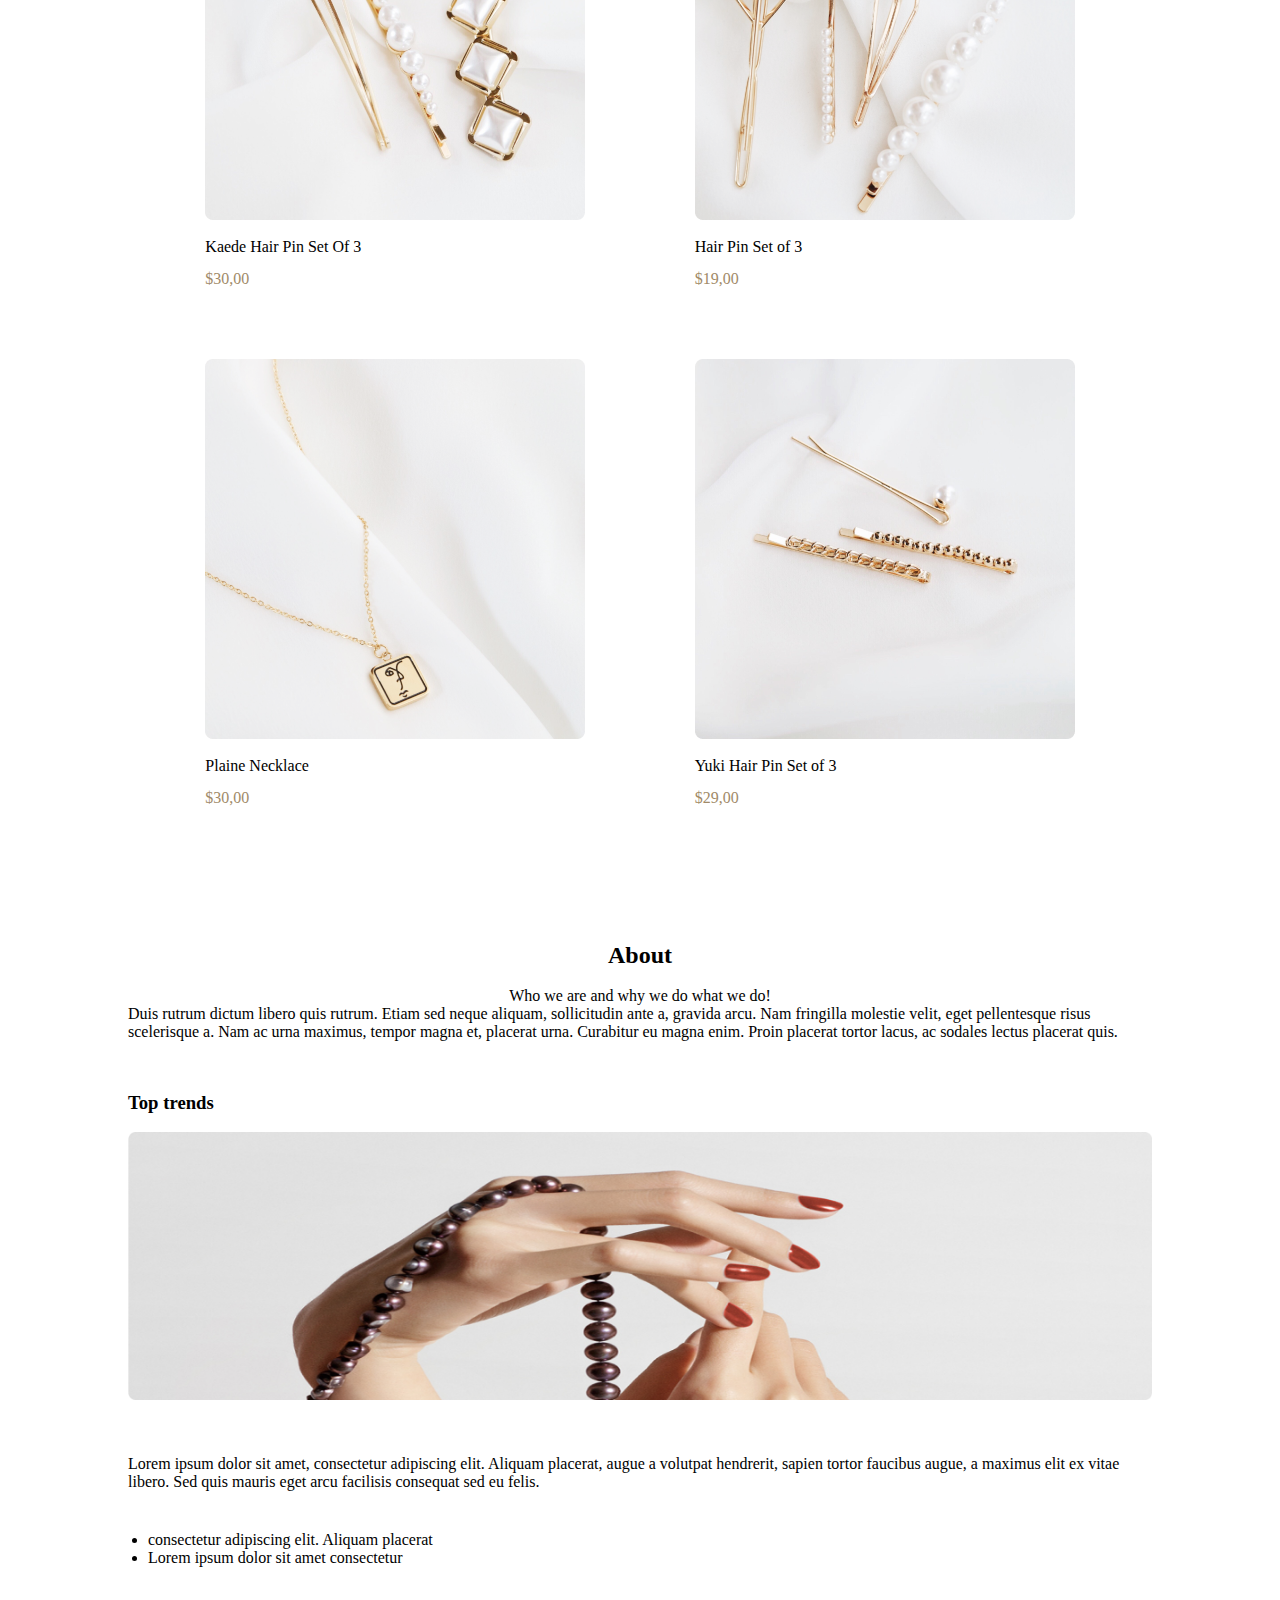
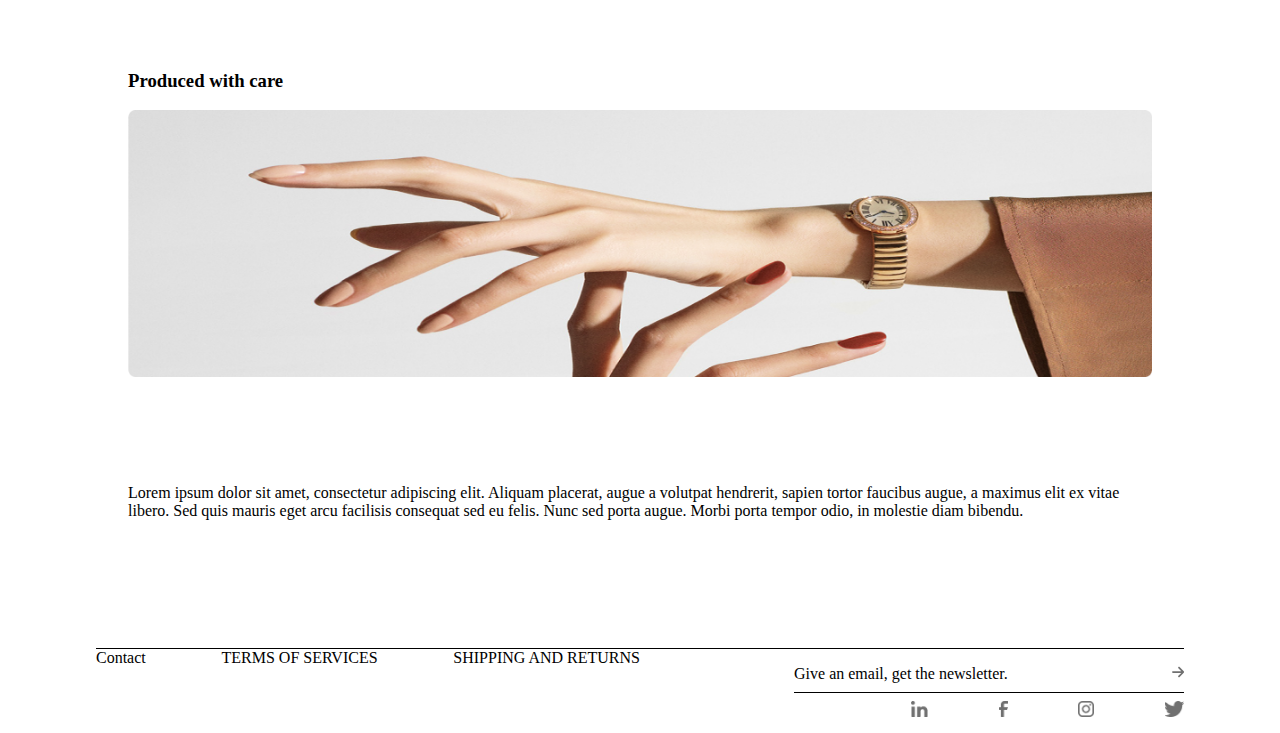
==== commit 2f12f2cb: "mobile footer" ====
--- a/index.html
+++ b/index.html
@@ -161,7 +161,7 @@
             <p><a href="#" class="contact">SHIPPING AND RETURNS</a></p>
          </div>
          <div>
-            <div style="border-bottom: 1px solid black;margin-top: 4rem;padding-bottom: 9px;">
+            <div style="border-bottom: 1px solid black;margin-top: 1rem;padding-bottom: 9px;">
                <a href="#" class="contact">Give an email, get the
                   newsletter.</a>&emsp;&emsp;&emsp;&emsp;&emsp;&emsp;&emsp;&emsp;&emsp;&emsp;
                   <svg class="svg-arrow"
--- a/style.css
+++ b/style.css
@@ -168,7 +168,7 @@
     width: 80%;
     height: 100%;
     display: flex;
-    margin: 25% auto;
+    margin: 10% auto;
     flex-direction: column;
     justify-content: space-between;
     
@@ -185,11 +185,11 @@
 
 }
 .partie2{
-margin-top: 40px;
+margin-top: 5%;
 }
 
 .descripton1{
-    margin-top: 40px;
+    margin-top: 5%;
 }
 .liste{
     margin-left: 20px;
@@ -200,15 +200,14 @@
     
 }
 .partie3{
-    margin-top: 40px;
+    margin-top: 10%;
 }
 .descripton2{
-    margin-top: 40px;
+    margin-top: 10%;
 }
 .footer-content{
     margin: 0% auto;
     width: 85%;
-    height: 10rem;
     border-top: 1px solid #000;
     position: relative;
 }
@@ -225,9 +224,10 @@
     .user-contact{
         display: block !important;  
         width: 100% !important;
+        margin: 0% auto;
     }
     .user-contact p{
-        padding-bottom: 2rem;
+         padding-bottom: 0.5rem; 
         
     }
     .svg-arrow{
@@ -242,10 +242,11 @@
     align-items: center;
 }
 .icones{
-    width: 156px;
+    width: 70%;
     float: right;
-    height: 19px;
-    margin-top: 1rem;
+    height: 1rem;
+    margin-top: 0.5rem;
+    margin-bottom: 1rem;
     display: flex;
     align-self: self-end;
     justify-content: space-between;
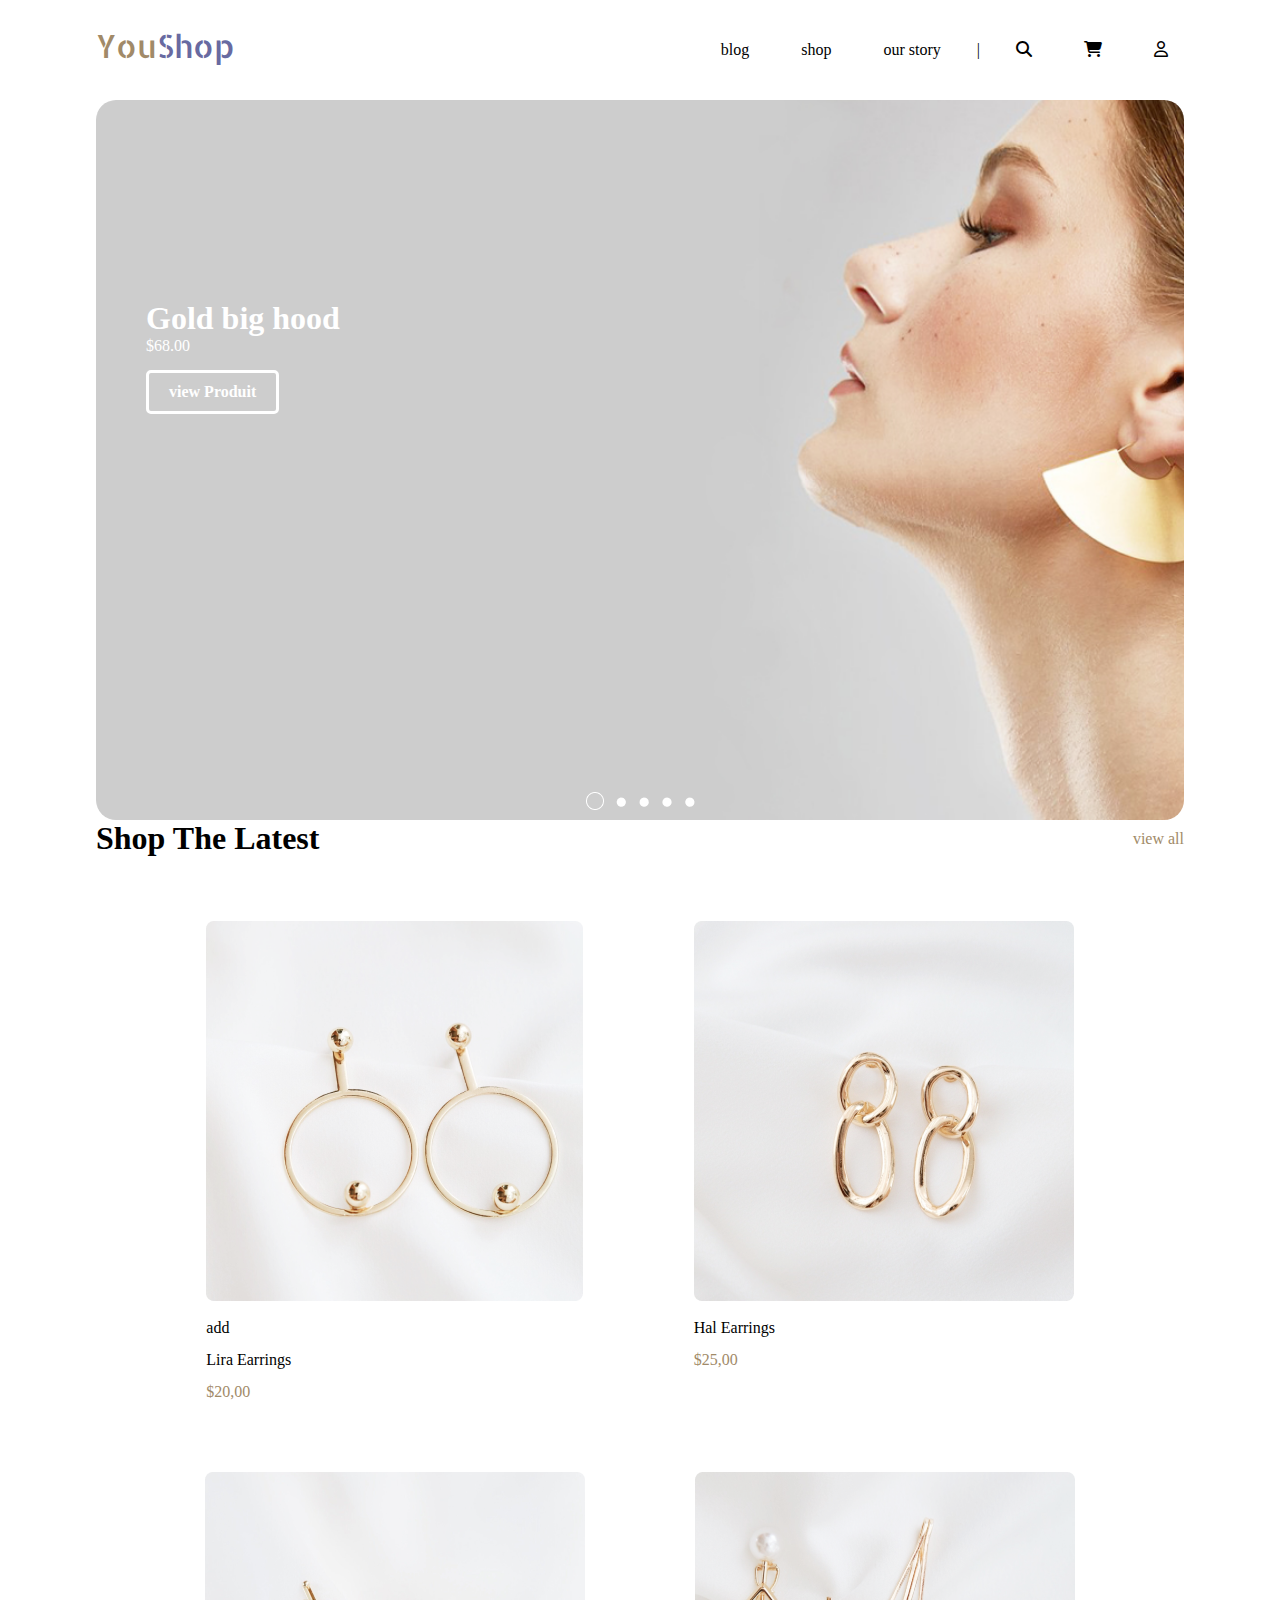
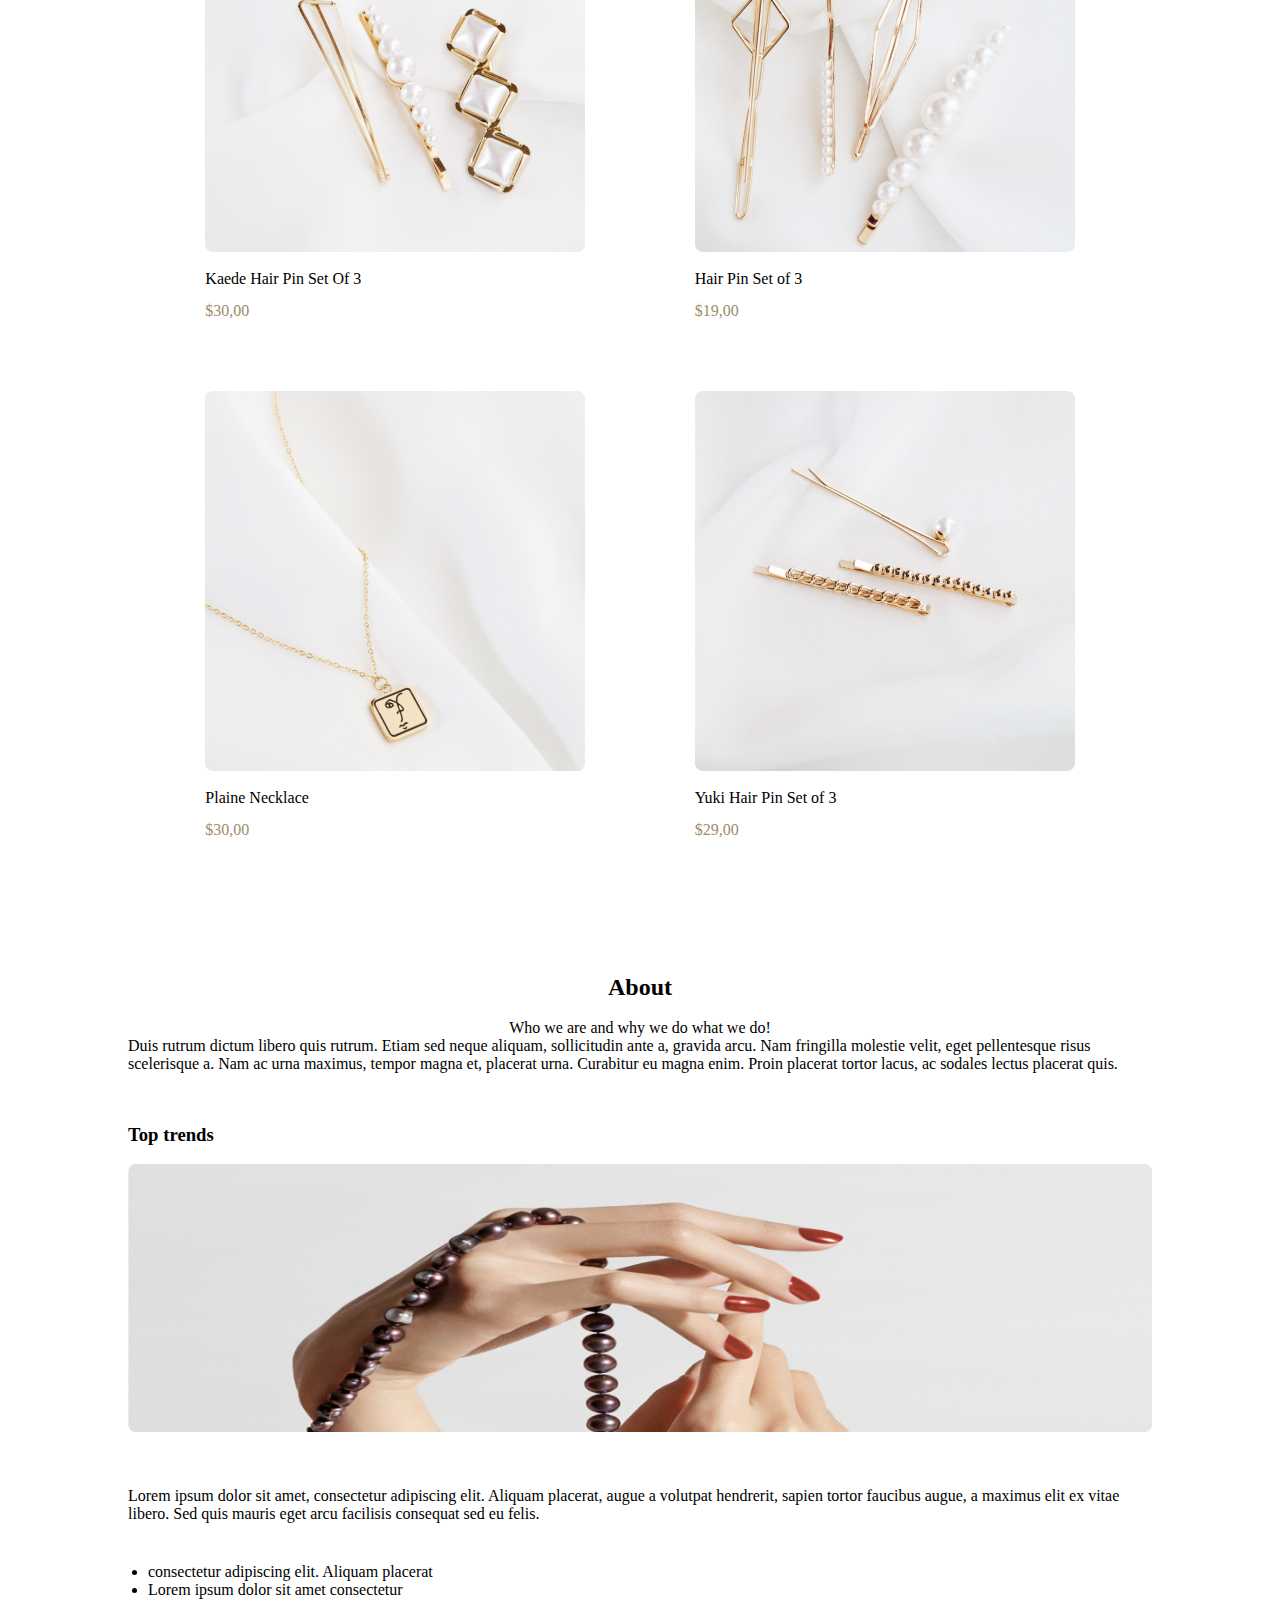
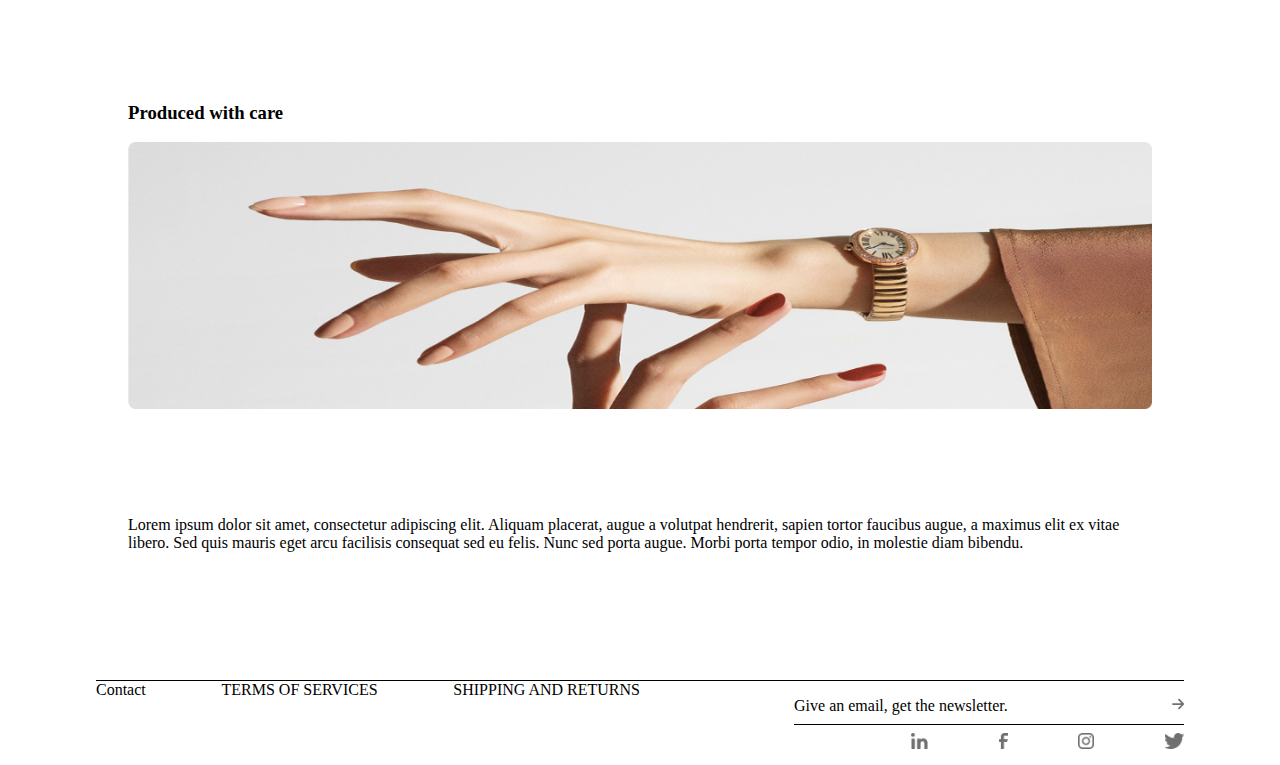
==== commit f7cfcd2e: "java script incrementatio prdts" ====
--- a/index.html
+++ b/index.html
@@ -19,11 +19,12 @@
          <div class="logo">
             <span class="title-logo">You<span style="color: #686AA1;">Shop</span></span>
          </div>
-         <a href="#" class="menu-btn">
+         <a href="#" id="buttonMenu" class="menu-btn">
             <span class="bar"></span>
             <span class="bar"></span>
              <span class="bar"></span>
          </a>
+
          <div class="links">
             <a href="#">blog</a>
             <a href="#">shop</a>
@@ -39,7 +40,14 @@
 
    <main class="main">
 
-
+      <div id="composants-menu" style="display: none;">
+         <p><a href="#">blog</a></p>
+         <p><a href="index.html">shop</a></p>
+         <p><a href="#">our story</a></p>
+         <p><a href="#"><i class="fa-solid fa-magnifying-glass" style="color: #000000;"></i></a></p>
+         <p><a href="page panier.html"><i class="fa-solid fa-cart-shopping" style="color: #000000;"></i></a></p>
+         <p> <a href="#"><i class="fa-regular fa-user" style="color: #000000;"></i></a></p>        
+       </div>
        <article class="hero">
          <div class="content-hero">
             <p>
@@ -66,7 +74,10 @@
          </div>
          <div class="articles">
             <div class="produit">
-               <img src="images/1.png" alt="Lira-Earrings">
+               <img src="images/1.png" alt="Lira-Earrings" style="position: relative;">
+               <div class="add">
+                  <p>add</p>
+               </div>
                <div class="NomPrix">
                <p class="nom">Lira Earrings</p>
                <span class="prix">$20,00</span>
@@ -198,7 +209,7 @@
    </footer>
 
 
-
+<script src="index.js"></script>
 </body>
 
 </html>--- a/style.css
+++ b/style.css
@@ -54,6 +54,11 @@
     border-radius: 10px;
 }
 @media (max-width: 760px) {
+    header{
+        position: fixed;
+    background-color: white;
+    width: 100%;
+    }
     .menu-btn {
 
         display: flex;
@@ -61,7 +66,41 @@
     .links{
         display: none;
     }
-}
+    #composants-menu{
+    display: none;
+
+}
+    .menu-btn {
+
+        display: flex;
+    }
+    .links{
+        display: none;
+    }
+    #composants-menu{
+        width: 100%;
+        height: 70%;
+        z-index: 100;
+        position: fixed;
+        background-color: white;
+        margin-top: 6rem;
+        overflow:hidden;
+
+    }
+    #composants-menu p{
+        border: 1px solid black;
+        border-radius: 10px;
+        height: 15%;
+        display: flex;
+        justify-content: center;
+        align-items: center;
+        gap: 10%;
+
+
+    }
+    
+}
+    
 .title-logo{
     font-size: 2rem;
     color: #A18A68;
@@ -146,11 +185,27 @@
  margin: 0% auto;
 
 
+
 }
 .produit{
  margin-top: 4em;
 line-height: 2em; 
 }
+/* 
+.add{
+    width: 100%;
+    height: 100%;
+    top: 0;
+    left: 0;
+     background: rgba(0,0,0,6); 
+    display: flex;
+    align-items: end;
+    opacity:0 ;
+    transition: 0.6s;
+}
+.add:hover{
+    opacity: 1;
+} */
 .NomPrix{
     width: 100%;
     height: 16%;
